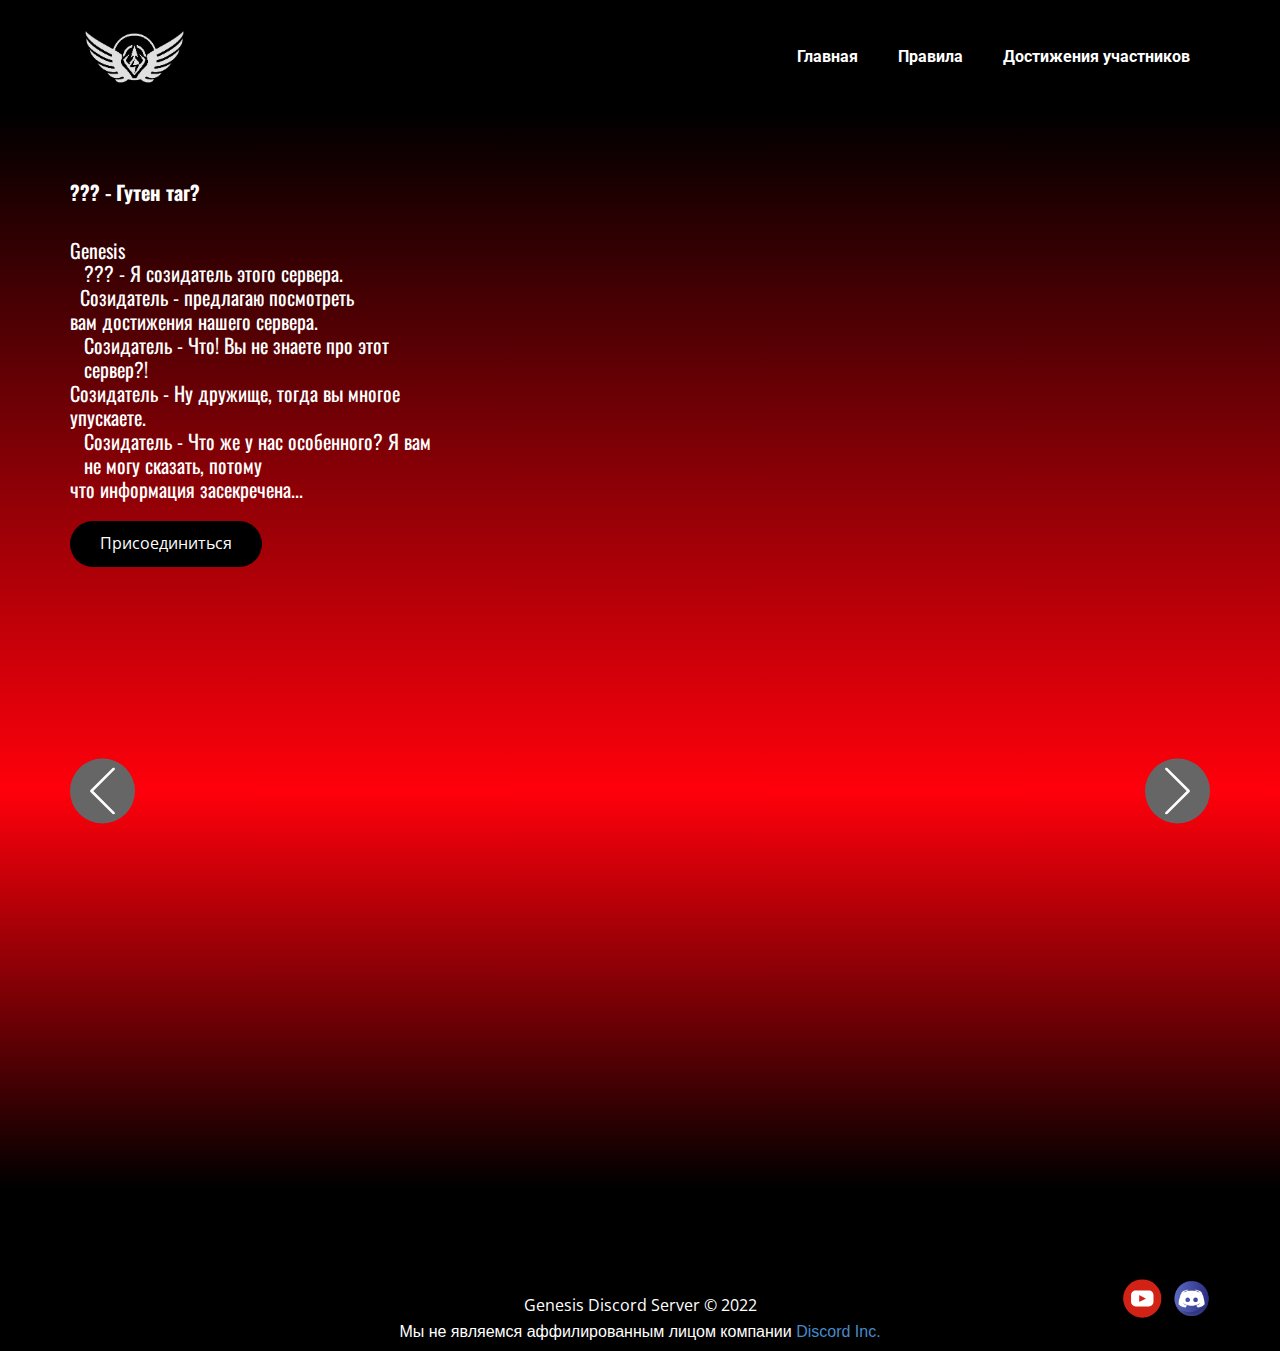
==== index.html @ f957e694 "Add files via upload" ====
<!DOCTYPE html>
<html style="font-size: 16px;" lang="ru"><head>
    <meta name="viewport" content="width=device-width, initial-scale=1.0">
    <meta charset="utf-8">
    <meta name="keywords" content="">
    <meta name="description" content="Главная страница">
    <title>Главная</title>
    <link rel="stylesheet" href="nicepage.css" media="screen">
<link rel="stylesheet" href="rules.css" media="screen">
    <script class="u-script" type="text/javascript" src="jquery.js" defer=""></script>
    <script class="u-script" type="text/javascript" src="nicepage.js" defer=""></script>
    <link id="u-theme-google-font" rel="stylesheet" href="https://fonts.googleapis.com/css?family=Roboto:100,100i,300,300i,400,400i,500,500i,700,700i,900,900i|Open+Sans:300,300i,400,400i,500,500i,600,600i,700,700i,800,800i">
    <link id="u-page-google-font" rel="stylesheet" href="https://fonts.googleapis.com/css?family=Oswald:200,300,400,500,600,700">
    
    
    
    <script type="application/ld+json">{
		"@context": "http://schema.org",
		"@type": "Organization",
		"name": "Genesis",
		"logo": "images/eb70d642021fcdad.png",
		"sameAs": [
				"https://www.youtube.com/channel/UCmA4XL4BA4z28cQBJlx8_SQ",
				"https://discord.gg/ZUgfTPHECy"
		]
}</script>
    <meta name="theme-color" content="#478ac9">
    <meta property="og:title" content="Главная страница">
    <meta property="og:type" content="website">
  </head>
  <body data-home-page="index.html" data-home-page-title="Главная" class="u-body u-xl-mode" data-lang="ru"><header class="u-black u-clearfix u-header u-header" id="sec-166d"><div class="u-clearfix u-sheet u-sheet-1">
        <a href="index.html" class="u-image u-logo u-image-1" data-image-width="363" data-image-height="243" title="Главная">
          <img src="images/eb70d642021fcdad.png" class="u-logo-image u-logo-image-1">
        </a>
        <nav class="u-menu u-menu-one-level u-offcanvas u-menu-1">
          <div class="menu-collapse" style="font-size: 1rem; letter-spacing: 0px; font-weight: 700;">
            <a class="u-button-style u-custom-left-right-menu-spacing u-custom-padding-bottom u-custom-text-active-color u-custom-text-hover-color u-custom-top-bottom-menu-spacing u-nav-link u-text-active-palette-1-base u-text-hover-palette-2-base" href="#">
              <svg class="u-svg-link" viewBox="0 0 24 24"><use xmlns:xlink="http://www.w3.org/1999/xlink" xlink:href="#menu-hamburger"></use></svg>
              <svg class="u-svg-content" version="1.1" id="menu-hamburger" viewBox="0 0 16 16" x="0px" y="0px" xmlns:xlink="http://www.w3.org/1999/xlink" xmlns="http://www.w3.org/2000/svg"><g><rect y="1" width="16" height="2"></rect><rect y="7" width="16" height="2"></rect><rect y="13" width="16" height="2"></rect>
</g></svg>
            </a>
          </div>
          <div class="u-custom-menu u-nav-container">
            <ul class="u-custom-font u-heading-font u-nav u-unstyled u-nav-1"><li class="u-nav-item"><a class="u-button-style u-nav-link u-text-active-white u-text-hover-palette-3-base" href="index.html" style="padding: 10px 20px;">Главная</a>
</li><li class="u-nav-item"><a class="u-button-style u-nav-link u-text-active-white u-text-hover-palette-3-base" href="rules.html" style="padding: 10px 20px;">Правила</a>
</li><li class="u-nav-item"><a class="u-button-style u-nav-link u-text-active-white u-text-hover-palette-3-base" href="general.html" style="padding: 10px 20px;">Достижения участников</a>
</li></ul>
          </div>
          <div class="u-custom-menu u-nav-container-collapse">
            <div class="u-black u-container-style u-inner-container-layout u-opacity u-opacity-95 u-sidenav">
              <div class="u-inner-container-layout u-sidenav-overflow">
                <div class="u-menu-close"></div>
                <ul class="u-align-center u-nav u-popupmenu-items u-unstyled u-nav-2"><li class="u-nav-item"><a class="u-button-style u-nav-link" href="index.html">Главная</a>
</li><li class="u-nav-item"><a class="u-button-style u-nav-link" href="rules.html">Правила</a>
</li><li class="u-nav-item"><a class="u-button-style u-nav-link" href="index.html">Достижения участников</a>
</li></ul>
              </div>
            </div>
            <div class="u-black u-menu-overlay u-opacity u-opacity-70"></div>
          </div>
        </nav>
      </div></header>
    <section class="u-clearfix u-gradient u-section-1" id="sec-3169">
      <div class="u-clearfix u-sheet u-sheet-1">
        <h5 class="u-custom-font u-font-oswald u-text u-text-body-alt-color u-text-default u-text-1">
          <br>??? - ​Гутен таг?<br>
        </h5>
        <h3 class="u-custom-font u-font-oswald u-text u-text-body-alt-color u-text-default u-text-2">Genesis<br>
        </h3>
        <h5 class="u-custom-font u-font-oswald u-text u-text-body-alt-color u-text-default u-text-3">??? - Я созидатель этого сервера.</h5>
        <h5 class="u-custom-font u-font-oswald u-text u-text-body-alt-color u-text-default-lg u-text-default-md u-text-default-xl u-text-4">&nbsp; Созидатель - предлагаю посмотреть вам&nbsp;достижения нашего сервера.</h5>
        <h5 class="u-custom-font u-font-oswald u-text u-text-body-alt-color u-text-default-lg u-text-default-xl u-text-5">Созидатель - Что! Вы не знаете про этот сервер?!</h5>
        <h5 class="u-custom-font u-font-oswald u-text u-text-body-alt-color u-text-default u-text-6">Созидатель - Ну дружище, тогда вы многое упускаете.&nbsp;</h5>
        <h5 class="u-custom-font u-font-oswald u-text u-text-body-alt-color u-text-default-lg u-text-default-md u-text-default-xl u-text-7">Созидатель - ​Что же у нас особенного? Я вам не могу сказать, потому</h5>
        <h5 class="u-custom-font u-font-oswald u-text u-text-body-alt-color u-text-default-xl u-text-8">что информация засекречена...&nbsp;</h5>
        <a href="https://discord.gg/ZUgfTPHECy" class="u-border-none u-btn u-btn-round u-button-style u-custom-color-2 u-hover-white u-radius-50 u-btn-1" target="_blank">Присоединиться</a>
      </div>
    </section>
    <section class="u-align-center u-clearfix u-gradient u-section-2" id="sec-dde2">
      <div class="u-clearfix u-sheet u-sheet-1">
        <div id="carousel-3d05" data-interval="5000" data-u-ride="carousel" class="u-carousel u-expanded-width-sm u-expanded-width-xs u-slider u-slider-1">
          <ol class="u-absolute-hcenter u-carousel-indicators u-hidden u-carousel-indicators-1">
            <li data-u-target="#carousel-3d05" class="u-active u-grey-30" data-u-slide-to="0"></li>
            <li data-u-target="#carousel-3d05" class="u-grey-30" data-u-slide-to="1"></li>
            <li data-u-target="#carousel-3d05" class="u-grey-30" data-u-slide-to="2"></li>
          </ol>
          <div class="u-carousel-inner" role="listbox">
            <div class="u-active u-align-center u-carousel-item u-container-style u-image u-image-contain u-shading u-slide u-image-1" data-image-width="1195" data-image-height="1240">
              <div class="u-container-layout u-container-layout-1"></div>
            </div>
            <div class="u-align-center u-carousel-item u-container-style u-image u-shading u-slide u-image-2" data-image-width="720" data-image-height="418">
              <div class="u-container-layout u-container-layout-2">
                <h2 class="u-text u-text-default u-text-1">&nbsp;&nbsp;</h2>
              </div>
            </div>
            <div class="u-align-center u-carousel-item u-container-style u-image u-shading u-slide u-image-3" data-image-width="1920" data-image-height="1080">
              <div class="u-container-layout u-container-layout-3"></div>
            </div>
          </div>
          <a class="u-absolute-vcenter u-carousel-control u-carousel-control-prev u-grey-60 u-hidden-sm u-hidden-xs u-icon-circle u-spacing-9 u-carousel-control-1" href="#carousel-3d05" role="button" data-u-slide="prev">
            <span aria-hidden="true">
              <svg viewBox="0 0 477.175 477.175"><path d="M145.188,238.575l215.5-215.5c5.3-5.3,5.3-13.8,0-19.1s-13.8-5.3-19.1,0l-225.1,225.1c-5.3,5.3-5.3,13.8,0,19.1l225.1,225
                    c2.6,2.6,6.1,4,9.5,4s6.9-1.3,9.5-4c5.3-5.3,5.3-13.8,0-19.1L145.188,238.575z"></path></svg>
            </span>
            <span class="sr-only">+Previous</span>
          </a>
          <a class="u-absolute-vcenter u-carousel-control u-carousel-control-next u-grey-60 u-hidden-sm u-hidden-xs u-icon-circle u-spacing-9 u-carousel-control-2" href="#carousel-3d05" role="button" data-u-slide="next">
            <span aria-hidden="true">
              <svg viewBox="0 0 477.175 477.175"><path d="M360.731,229.075l-225.1-225.1c-5.3-5.3-13.8-5.3-19.1,0s-5.3,13.8,0,19.1l215.5,215.5l-215.5,215.5
                    c-5.3,5.3-5.3,13.8,0,19.1c2.6,2.6,6.1,4,9.5,4c3.4,0,6.9-1.3,9.5-4l225.1-225.1C365.931,242.875,365.931,234.275,360.731,229.075z"></path></svg>
            </span>
            <span class="sr-only">+Next</span>
          </a>
        </div>
      </div>
      <style data-mode="XXL">@media (max-width: 0px) {
  .u-section-2 .u-sheet-1 {
    min-height: 613px;
  }
  .u-section-2 .u-text-1 {
    width: 758px;
    min-height: 478px;
    height: auto;
    margin-top: 60px;
    margin-bottom: 60px;
    margin-left: auto;
    margin-right: auto;
  }
  .u-section-2 .u-image-3 {
    position: absolute;
    bottom: 10px;
    width: auto;
    height: auto;
  }
  .u-block-fd24-25 {
    background-image: linear-gradient(0deg, rgba(0,0,0,0.4), rgba(0,0,0,0.4)), url("[data-uri]");
    background-position: 50% 50%;
  }
  .u-block-fd24-26 {
    padding-top: 30px;
    padding-bottom: 30px;
    padding-left: 60px;
    padding-right: 60px;
  }
  .u-block-fd24-32 {
    margin-top: 0;
    margin-bottom: 0;
    margin-left: auto;
    margin-right: auto;
  }
  .u-block-fd24-33 {
    width: 409px;
    margin-top: 20px;
    margin-left: auto;
    margin-right: auto;
    margin-bottom: 0;
  }
  .u-block-fd24-34 {
    border-style: none;
    font-weight: 700;
    text-transform: uppercase;
    font-size: 0.875rem;
    letter-spacing: 1px;
    background-image: none;
    margin-top: 30px;
    margin-left: auto;
    margin-right: auto;
    margin-bottom: 0;
  }
  .u-block-fd24-35 {
    background-image: linear-gradient(0deg, rgba(0,0,0,0.4), rgba(0,0,0,0.4)), url("[data-uri]");
    background-position: 50% 50%;
  }
  .u-block-fd24-36 {
    padding-top: 30px;
    padding-bottom: 30px;
    padding-left: 60px;
    padding-right: 60px;
  }
  .u-block-fd24-37 {
    margin-top: 0;
    margin-bottom: 0;
    margin-left: auto;
    margin-right: auto;
  }
  .u-block-fd24-38 {
    width: 409px;
    margin-top: 20px;
    margin-left: auto;
    margin-right: auto;
    margin-bottom: 0;
  }
  .u-block-fd24-39 {
    border-style: none;
    font-weight: 700;
    text-transform: uppercase;
    font-size: 0.875rem;
    letter-spacing: 1px;
    background-image: none;
    margin-top: 30px;
    margin-left: auto;
    margin-right: auto;
    margin-bottom: 0;
  }
  .u-block-fd24-16 {
    width: 38px;
    height: 38px;
    background-image: none;
    left: -58px;
    position: absolute;
    right: auto;
  }
  .u-section-2 .u-image-2 {
    width: 38px;
    height: 38px;
    background-image: none;
    left: auto;
    position: absolute;
    right: -58px;
  }
}</style>
    </section>
    
    
    <footer class="u-align-center u-clearfix u-custom-color-2 u-footer u-footer" id="sec-be4e"><div class="u-clearfix u-sheet u-sheet-1">
        <div class="u-align-left u-social-icons u-spacing-10 u-social-icons-1">
          <a class="u-social-url" target="_blank" data-type="YouTube" title="YouTube" href="https://www.youtube.com/channel/UCmA4XL4BA4z28cQBJlx8_SQ"><span class="u-icon u-social-icon u-social-youtube u-icon-1"><svg class="u-svg-link" preserveAspectRatio="xMidYMin slice" viewBox="0 0 112 112" style=""><use xmlns:xlink="http://www.w3.org/1999/xlink" xlink:href="#svg-e376"></use></svg><svg class="u-svg-content" viewBox="0 0 112 112" x="0" y="0" id="svg-e376"><circle fill="currentColor" cx="56.1" cy="56.1" r="55"></circle><path fill="#FFFFFF" d="M74.9,33.3H37.3c-7.4,0-13.4,6-13.4,13.4v18.8c0,7.4,6,13.4,13.4,13.4h37.6c7.4,0,13.4-6,13.4-13.4V46.7 C88.3,39.3,82.3,33.3,74.9,33.3L74.9,33.3z M65.9,57l-17.6,8.4c-0.5,0.2-1-0.1-1-0.6V47.5c0-0.5,0.6-0.9,1-0.6l17.6,8.9 C66.4,56,66.4,56.8,65.9,57L65.9,57z"></path></svg></span>
          </a>
          <a class="u-social-url" target="_blank" data-type="Custom" title="Discord Server" href="https://discord.gg/ZUgfTPHECy"><span class="u-file-icon u-icon u-social-custom u-social-icon u-icon-2"><img src="images/2626288.png" alt=""></span>
          </a>
        </div>
        <p class="u-align-center-lg u-align-center-md u-align-center-xl u-text u-text-1">Genesis Discord Server © 2022<span style="font-weight: 700;">
            <span style="font-weight: 400;">
              <span style="font-weight: 700;"></span>
            </span>
          </span>
        </p>
        <p class="u-align-center u-custom-font u-font-arial u-text u-text-2"> Мы не являемся аффилированным лицом компании <a href="https://discord.com" rel="nofollow noopener" target="_blank" class="u-active-none u-border-none u-btn u-button-style u-hover-none u-none u-text-palette-1-base u-btn-1">Discord Inc.</a>
        </p>
      </div></footer>
  
</body></html>
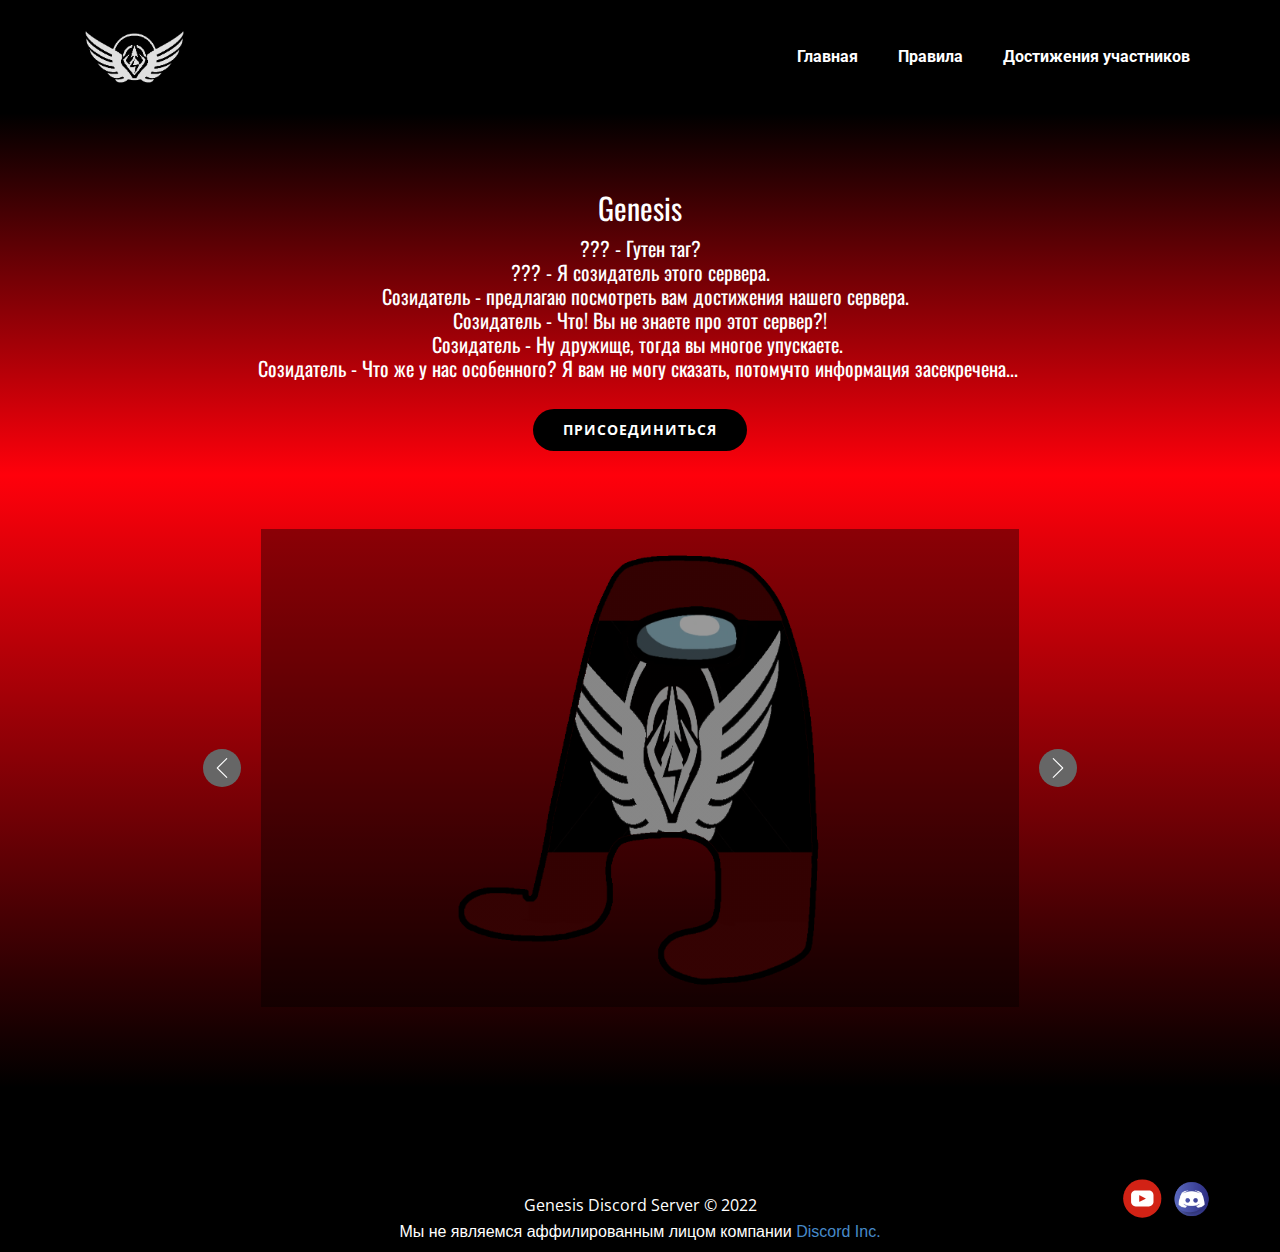
==== commit ac316af4: "Add files via upload" ====
--- a/index.html
+++ b/index.html
@@ -3,10 +3,10 @@
     <meta name="viewport" content="width=device-width, initial-scale=1.0">
     <meta charset="utf-8">
     <meta name="keywords" content="">
-    <meta name="description" content="Главная страница">
-    <title>Главная</title>
+    <meta name="description" content="">
+    <title>Главная страница</title>
     <link rel="stylesheet" href="nicepage.css" media="screen">
-<link rel="stylesheet" href="rules.css" media="screen">
+<link rel="stylesheet" href="index.css" media="screen">
     <script class="u-script" type="text/javascript" src="jquery.js" defer=""></script>
     <script class="u-script" type="text/javascript" src="nicepage.js" defer=""></script>
     <link id="u-theme-google-font" rel="stylesheet" href="https://fonts.googleapis.com/css?family=Roboto:100,100i,300,300i,400,400i,500,500i,700,700i,900,900i|Open+Sans:300,300i,400,400i,500,500i,600,600i,700,700i,800,800i">
@@ -43,7 +43,7 @@
           <div class="u-custom-menu u-nav-container">
             <ul class="u-custom-font u-heading-font u-nav u-unstyled u-nav-1"><li class="u-nav-item"><a class="u-button-style u-nav-link u-text-active-white u-text-hover-palette-3-base" href="index.html" style="padding: 10px 20px;">Главная</a>
 </li><li class="u-nav-item"><a class="u-button-style u-nav-link u-text-active-white u-text-hover-palette-3-base" href="rules.html" style="padding: 10px 20px;">Правила</a>
-</li><li class="u-nav-item"><a class="u-button-style u-nav-link u-text-active-white u-text-hover-palette-3-base" href="general.html" style="padding: 10px 20px;">Достижения участников</a>
+</li><li class="u-nav-item"><a class="u-button-style u-nav-link u-text-active-white u-text-hover-palette-3-base" href="index.html" style="padding: 10px 20px;">Достижения участников</a>
 </li></ul>
           </div>
           <div class="u-custom-menu u-nav-container-collapse">
--- a/index.css
+++ b/index.css
@@ -0,0 +1,306 @@
+ .u-section-1 {
+  background-image: linear-gradient(black, #ff000b);
+}
+
+.u-section-1 .u-sheet-1 {
+  min-height: 362px;
+}
+
+.u-section-1 .u-text-1 {
+  font-weight: 400;
+  margin: 99px auto 0;
+}
+
+.u-section-1 .u-text-2 {
+  margin: -70px auto 0;
+}
+
+.u-section-1 .u-text-3 {
+  font-weight: 400;
+  margin: 34px auto 0;
+}
+
+.u-section-1 .u-text-4 {
+  font-weight: 400;
+  margin: 0 auto;
+}
+
+.u-section-1 .u-text-5 {
+  font-weight: 400;
+  margin: 0 auto;
+}
+
+.u-section-1 .u-text-6 {
+  font-weight: 400;
+  margin: 0 auto;
+}
+
+.u-section-1 .u-text-7 {
+  font-weight: 400;
+  margin: 0 auto 0 188px;
+}
+
+.u-section-1 .u-text-8 {
+  font-weight: 400;
+  margin: -24px auto 0 715px;
+}
+
+.u-section-1 .u-btn-1 {
+  border-style: none;
+  font-weight: 700;
+  text-transform: uppercase;
+  font-size: 0.875rem;
+  letter-spacing: 1px;
+  background-image: none;
+  margin: 29px auto 24px;
+}
+
+@media (max-width: 1199px) {
+  .u-section-1 .u-sheet-1 {
+    min-height: 336px;
+  }
+
+  .u-section-1 .u-text-1 {
+    width: auto;
+    margin-top: 72px;
+  }
+
+  .u-section-1 .u-text-2 {
+    width: auto;
+    margin-top: -60px;
+  }
+
+  .u-section-1 .u-text-3 {
+    width: auto;
+    margin-top: 24px;
+  }
+
+  .u-section-1 .u-text-4 {
+    width: auto;
+  }
+
+  .u-section-1 .u-text-5 {
+    width: auto;
+  }
+
+  .u-section-1 .u-text-6 {
+    width: auto;
+    margin-top: -1px;
+  }
+
+  .u-section-1 .u-text-7 {
+    width: auto;
+    margin-left: 86px;
+  }
+
+  .u-section-1 .u-text-8 {
+    width: auto;
+    margin-right: 86px;
+    margin-left: 616px;
+  }
+
+  .u-section-1 .u-btn-1 {
+    margin-top: 36px;
+    margin-bottom: 19px;
+  }
+}
+
+@media (max-width: 991px) {
+  .u-section-1 .u-text-1 {
+    margin-top: 60px;
+  }
+
+  .u-section-1 .u-text-5 {
+    width: 372px;
+  }
+
+  .u-section-1 .u-text-6 {
+    margin-top: -2px;
+  }
+
+  .u-section-1 .u-text-7 {
+    margin-left: auto;
+  }
+
+  .u-section-1 .u-text-8 {
+    width: 237px;
+    margin-top: 0;
+    margin-left: auto;
+    margin-right: auto;
+  }
+
+  .u-section-1 .u-btn-1 {
+    margin-top: 24px;
+    margin-bottom: 20px;
+  }
+}
+
+@media (max-width: 767px) {
+  .u-section-1 .u-text-4 {
+    margin-right: 0;
+  }
+
+  .u-section-1 .u-text-7 {
+    margin-right: 0;
+    margin-left: 8px;
+  }
+
+  .u-section-1 .u-text-8 {
+    margin-top: -5px;
+  }
+
+  .u-section-1 .u-btn-1 {
+    margin-top: 29px;
+    margin-left: 152px;
+  }
+}
+
+@media (max-width: 575px) {
+  .u-section-1 .u-sheet-1 {
+    min-height: 426px;
+  }
+
+  .u-section-1 .u-text-1 {
+    margin-top: 50px;
+  }
+
+  .u-section-1 .u-text-2 {
+    margin-top: -50px;
+  }
+
+  .u-section-1 .u-text-3 {
+    margin-top: 20px;
+  }
+
+  .u-section-1 .u-text-4 {
+    margin-left: 0;
+  }
+
+  .u-section-1 .u-text-5 {
+    width: auto;
+    margin-left: 0;
+    margin-right: 0;
+  }
+
+  .u-section-1 .u-text-6 {
+    margin-top: 0;
+    margin-left: 0;
+    margin-right: 0;
+  }
+
+  .u-section-1 .u-text-7 {
+    margin-left: 0;
+  }
+
+  .u-section-1 .u-text-8 {
+    margin-top: 0;
+  }
+
+  .u-section-1 .u-btn-1 {
+    margin-top: 28px;
+    margin-left: auto;
+  }
+} .u-section-2 {
+  background-image: linear-gradient(#ff000b, #000000);
+}
+
+.u-section-2 .u-sheet-1 {
+  min-height: 613px;
+}
+
+.u-section-2 .u-slider-1 {
+  width: 758px;
+  min-height: 478px;
+  height: auto;
+  margin: 54px auto 0;
+}
+
+.u-section-2 .u-carousel-indicators-1 {
+  position: absolute;
+  bottom: 10px;
+  width: auto;
+  height: auto;
+}
+
+.u-section-2 .u-image-1 {
+  background-image: linear-gradient(0deg, rgba(0,0,0,0.4), rgba(0,0,0,0.4)), url("images/unknown2.png");
+  background-position: 50% 50%;
+}
+
+.u-section-2 .u-container-layout-1 {
+  padding: 0;
+}
+
+.u-section-2 .u-image-2 {
+  background-image: linear-gradient(0deg, rgba(0,0,0,0.4), rgba(0,0,0,0.4)), url("images/f6ef1603-b450-34f4-d41c-ffc22c5c3408.png");
+  background-position: 50% 50%;
+}
+
+.u-section-2 .u-container-layout-2 {
+  padding: 30px 60px;
+}
+
+.u-section-2 .u-text-1 {
+  margin: 94px auto 0;
+}
+
+.u-section-2 .u-image-3 {
+  background-image: linear-gradient(0deg, rgba(0,0,0,0.4), rgba(0,0,0,0.4)), url("images/6a597e5fdf10ad75.png");
+  background-position: 50% 50%;
+}
+
+.u-section-2 .u-container-layout-3 {
+  padding: 30px 60px;
+}
+
+.u-section-2 .u-carousel-control-1 {
+  width: 38px;
+  height: 38px;
+  background-image: none;
+  left: -58px;
+  position: absolute;
+  right: auto;
+}
+
+.u-section-2 .u-carousel-control-2 {
+  width: 38px;
+  height: 38px;
+  background-image: none;
+  left: auto;
+  position: absolute;
+  right: -58px;
+}
+
+@media (max-width: 991px) {
+  .u-section-2 .u-slider-1 {
+    width: 720px;
+  }
+
+  .u-section-2 .u-container-layout-2 {
+    padding-left: 30px;
+    padding-right: 30px;
+  }
+
+  .u-section-2 .u-container-layout-3 {
+    padding-left: 30px;
+    padding-right: 30px;
+  }
+}
+
+@media (max-width: 767px) {
+  .u-section-2 .u-slider-1 {
+    margin-right: initial;
+    margin-left: initial;
+    width: auto;
+  }
+
+  .u-section-2 .u-container-layout-2 {
+    padding-left: 10px;
+    padding-right: 10px;
+  }
+
+  .u-section-2 .u-container-layout-3 {
+    padding-left: 10px;
+    padding-right: 10px;
+  }
+}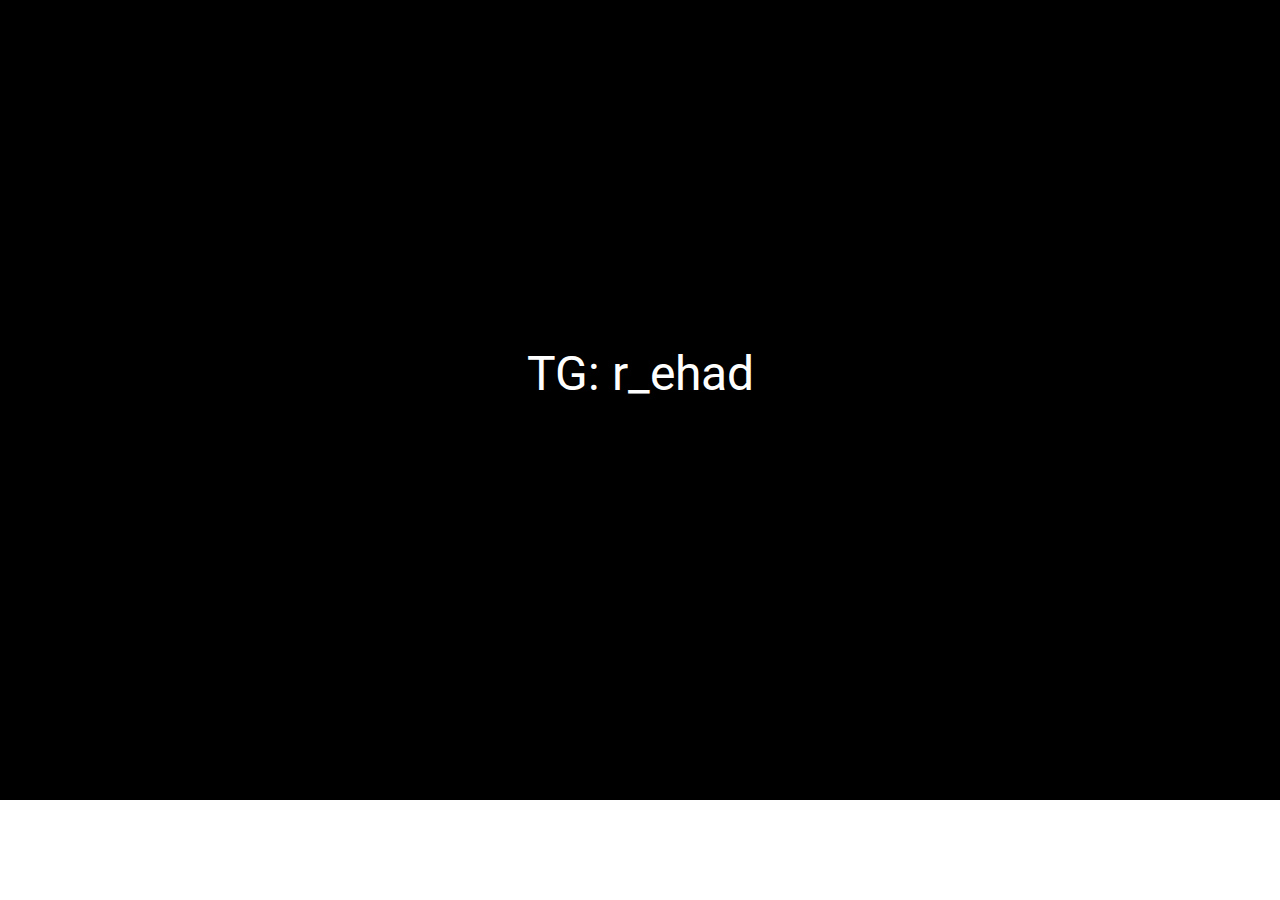
==== commit 2c1beefb: "Add files via upload" ====
--- a/index.html
+++ b/index.html
@@ -2,241 +2,31 @@
 <html style="font-size: 16px;" lang="ru"><head>
     <meta name="viewport" content="width=device-width, initial-scale=1.0">
     <meta charset="utf-8">
-    <meta name="keywords" content="">
     <meta name="description" content="">
-    <title>Главная страница</title>
+    <title>Главная</title>
     <link rel="stylesheet" href="nicepage.css" media="screen">
-<link rel="stylesheet" href="index.css" media="screen">
+<link rel="stylesheet" href="Главная.css" media="screen">
     <script class="u-script" type="text/javascript" src="jquery.js" defer=""></script>
     <script class="u-script" type="text/javascript" src="nicepage.js" defer=""></script>
     <link id="u-theme-google-font" rel="stylesheet" href="https://fonts.googleapis.com/css?family=Roboto:100,100i,300,300i,400,400i,500,500i,700,700i,900,900i|Open+Sans:300,300i,400,400i,500,500i,600,600i,700,700i,800,800i">
-    <link id="u-page-google-font" rel="stylesheet" href="https://fonts.googleapis.com/css?family=Oswald:200,300,400,500,600,700">
-    
     
     
     <script type="application/ld+json">{
 		"@context": "http://schema.org",
 		"@type": "Organization",
-		"name": "Genesis",
-		"logo": "images/eb70d642021fcdad.png",
-		"sameAs": [
-				"https://www.youtube.com/channel/UCmA4XL4BA4z28cQBJlx8_SQ",
-				"https://discord.gg/ZUgfTPHECy"
-		]
+		"name": "Site1"
 }</script>
     <meta name="theme-color" content="#478ac9">
-    <meta property="og:title" content="Главная страница">
+    <meta property="og:title" content="Главная">
+    <meta property="og:description" content="">
     <meta property="og:type" content="website">
   </head>
-  <body data-home-page="index.html" data-home-page-title="Главная" class="u-body u-xl-mode" data-lang="ru"><header class="u-black u-clearfix u-header u-header" id="sec-166d"><div class="u-clearfix u-sheet u-sheet-1">
-        <a href="index.html" class="u-image u-logo u-image-1" data-image-width="363" data-image-height="243" title="Главная">
-          <img src="images/eb70d642021fcdad.png" class="u-logo-image u-logo-image-1">
-        </a>
-        <nav class="u-menu u-menu-one-level u-offcanvas u-menu-1">
-          <div class="menu-collapse" style="font-size: 1rem; letter-spacing: 0px; font-weight: 700;">
-            <a class="u-button-style u-custom-left-right-menu-spacing u-custom-padding-bottom u-custom-text-active-color u-custom-text-hover-color u-custom-top-bottom-menu-spacing u-nav-link u-text-active-palette-1-base u-text-hover-palette-2-base" href="#">
-              <svg class="u-svg-link" viewBox="0 0 24 24"><use xmlns:xlink="http://www.w3.org/1999/xlink" xlink:href="#menu-hamburger"></use></svg>
-              <svg class="u-svg-content" version="1.1" id="menu-hamburger" viewBox="0 0 16 16" x="0px" y="0px" xmlns:xlink="http://www.w3.org/1999/xlink" xmlns="http://www.w3.org/2000/svg"><g><rect y="1" width="16" height="2"></rect><rect y="7" width="16" height="2"></rect><rect y="13" width="16" height="2"></rect>
-</g></svg>
-            </a>
-          </div>
-          <div class="u-custom-menu u-nav-container">
-            <ul class="u-custom-font u-heading-font u-nav u-unstyled u-nav-1"><li class="u-nav-item"><a class="u-button-style u-nav-link u-text-active-white u-text-hover-palette-3-base" href="index.html" style="padding: 10px 20px;">Главная</a>
-</li><li class="u-nav-item"><a class="u-button-style u-nav-link u-text-active-white u-text-hover-palette-3-base" href="rules.html" style="padding: 10px 20px;">Правила</a>
-</li><li class="u-nav-item"><a class="u-button-style u-nav-link u-text-active-white u-text-hover-palette-3-base" href="index.html" style="padding: 10px 20px;">Достижения участников</a>
-</li></ul>
-          </div>
-          <div class="u-custom-menu u-nav-container-collapse">
-            <div class="u-black u-container-style u-inner-container-layout u-opacity u-opacity-95 u-sidenav">
-              <div class="u-inner-container-layout u-sidenav-overflow">
-                <div class="u-menu-close"></div>
-                <ul class="u-align-center u-nav u-popupmenu-items u-unstyled u-nav-2"><li class="u-nav-item"><a class="u-button-style u-nav-link" href="index.html">Главная</a>
-</li><li class="u-nav-item"><a class="u-button-style u-nav-link" href="rules.html">Правила</a>
-</li><li class="u-nav-item"><a class="u-button-style u-nav-link" href="index.html">Достижения участников</a>
-</li></ul>
-              </div>
-            </div>
-            <div class="u-black u-menu-overlay u-opacity u-opacity-70"></div>
-          </div>
-        </nav>
-      </div></header>
-    <section class="u-clearfix u-gradient u-section-1" id="sec-3169">
+  <body data-home-page="Главная.html" data-home-page-title="Главная" class="u-body u-overlap u-xl-mode" data-lang="ru"><header class="u-black u-clearfix u-header u-sticky u-header" id="sec-e49a"><div class="u-clearfix u-sheet u-sheet-1"></div></header>
+    <section class="u-align-center u-black u-clearfix u-section-1" src="" id="sec-b08f">
       <div class="u-clearfix u-sheet u-sheet-1">
-        <h5 class="u-custom-font u-font-oswald u-text u-text-body-alt-color u-text-default u-text-1">
-          <br>??? - ​Гутен таг?<br>
-        </h5>
-        <h3 class="u-custom-font u-font-oswald u-text u-text-body-alt-color u-text-default u-text-2">Genesis<br>
-        </h3>
-        <h5 class="u-custom-font u-font-oswald u-text u-text-body-alt-color u-text-default u-text-3">??? - Я созидатель этого сервера.</h5>
-        <h5 class="u-custom-font u-font-oswald u-text u-text-body-alt-color u-text-default-lg u-text-default-md u-text-default-xl u-text-4">&nbsp; Созидатель - предлагаю посмотреть вам&nbsp;достижения нашего сервера.</h5>
-        <h5 class="u-custom-font u-font-oswald u-text u-text-body-alt-color u-text-default-lg u-text-default-xl u-text-5">Созидатель - Что! Вы не знаете про этот сервер?!</h5>
-        <h5 class="u-custom-font u-font-oswald u-text u-text-body-alt-color u-text-default u-text-6">Созидатель - Ну дружище, тогда вы многое упускаете.&nbsp;</h5>
-        <h5 class="u-custom-font u-font-oswald u-text u-text-body-alt-color u-text-default-lg u-text-default-md u-text-default-xl u-text-7">Созидатель - ​Что же у нас особенного? Я вам не могу сказать, потому</h5>
-        <h5 class="u-custom-font u-font-oswald u-text u-text-body-alt-color u-text-default-xl u-text-8">что информация засекречена...&nbsp;</h5>
-        <a href="https://discord.gg/ZUgfTPHECy" class="u-border-none u-btn u-btn-round u-button-style u-custom-color-2 u-hover-white u-radius-50 u-btn-1" target="_blank">Присоединиться</a>
+        <h1 class="u-text u-text-default u-text-1">TG:&nbsp;r_ehad</h1>
       </div>
     </section>
-    <section class="u-align-center u-clearfix u-gradient u-section-2" id="sec-dde2">
-      <div class="u-clearfix u-sheet u-sheet-1">
-        <div id="carousel-3d05" data-interval="5000" data-u-ride="carousel" class="u-carousel u-expanded-width-sm u-expanded-width-xs u-slider u-slider-1">
-          <ol class="u-absolute-hcenter u-carousel-indicators u-hidden u-carousel-indicators-1">
-            <li data-u-target="#carousel-3d05" class="u-active u-grey-30" data-u-slide-to="0"></li>
-            <li data-u-target="#carousel-3d05" class="u-grey-30" data-u-slide-to="1"></li>
-            <li data-u-target="#carousel-3d05" class="u-grey-30" data-u-slide-to="2"></li>
-          </ol>
-          <div class="u-carousel-inner" role="listbox">
-            <div class="u-active u-align-center u-carousel-item u-container-style u-image u-image-contain u-shading u-slide u-image-1" data-image-width="1195" data-image-height="1240">
-              <div class="u-container-layout u-container-layout-1"></div>
-            </div>
-            <div class="u-align-center u-carousel-item u-container-style u-image u-shading u-slide u-image-2" data-image-width="720" data-image-height="418">
-              <div class="u-container-layout u-container-layout-2">
-                <h2 class="u-text u-text-default u-text-1">&nbsp;&nbsp;</h2>
-              </div>
-            </div>
-            <div class="u-align-center u-carousel-item u-container-style u-image u-shading u-slide u-image-3" data-image-width="1920" data-image-height="1080">
-              <div class="u-container-layout u-container-layout-3"></div>
-            </div>
-          </div>
-          <a class="u-absolute-vcenter u-carousel-control u-carousel-control-prev u-grey-60 u-hidden-sm u-hidden-xs u-icon-circle u-spacing-9 u-carousel-control-1" href="#carousel-3d05" role="button" data-u-slide="prev">
-            <span aria-hidden="true">
-              <svg viewBox="0 0 477.175 477.175"><path d="M145.188,238.575l215.5-215.5c5.3-5.3,5.3-13.8,0-19.1s-13.8-5.3-19.1,0l-225.1,225.1c-5.3,5.3-5.3,13.8,0,19.1l225.1,225
-                    c2.6,2.6,6.1,4,9.5,4s6.9-1.3,9.5-4c5.3-5.3,5.3-13.8,0-19.1L145.188,238.575z"></path></svg>
-            </span>
-            <span class="sr-only">+Previous</span>
-          </a>
-          <a class="u-absolute-vcenter u-carousel-control u-carousel-control-next u-grey-60 u-hidden-sm u-hidden-xs u-icon-circle u-spacing-9 u-carousel-control-2" href="#carousel-3d05" role="button" data-u-slide="next">
-            <span aria-hidden="true">
-              <svg viewBox="0 0 477.175 477.175"><path d="M360.731,229.075l-225.1-225.1c-5.3-5.3-13.8-5.3-19.1,0s-5.3,13.8,0,19.1l215.5,215.5l-215.5,215.5
-                    c-5.3,5.3-5.3,13.8,0,19.1c2.6,2.6,6.1,4,9.5,4c3.4,0,6.9-1.3,9.5-4l225.1-225.1C365.931,242.875,365.931,234.275,360.731,229.075z"></path></svg>
-            </span>
-            <span class="sr-only">+Next</span>
-          </a>
-        </div>
-      </div>
-      <style data-mode="XXL">@media (max-width: 0px) {
-  .u-section-2 .u-sheet-1 {
-    min-height: 613px;
-  }
-  .u-section-2 .u-text-1 {
-    width: 758px;
-    min-height: 478px;
-    height: auto;
-    margin-top: 60px;
-    margin-bottom: 60px;
-    margin-left: auto;
-    margin-right: auto;
-  }
-  .u-section-2 .u-image-3 {
-    position: absolute;
-    bottom: 10px;
-    width: auto;
-    height: auto;
-  }
-  .u-block-fd24-25 {
-    background-image: linear-gradient(0deg, rgba(0,0,0,0.4), rgba(0,0,0,0.4)), url("[data-uri]");
-    background-position: 50% 50%;
-  }
-  .u-block-fd24-26 {
-    padding-top: 30px;
-    padding-bottom: 30px;
-    padding-left: 60px;
-    padding-right: 60px;
-  }
-  .u-block-fd24-32 {
-    margin-top: 0;
-    margin-bottom: 0;
-    margin-left: auto;
-    margin-right: auto;
-  }
-  .u-block-fd24-33 {
-    width: 409px;
-    margin-top: 20px;
-    margin-left: auto;
-    margin-right: auto;
-    margin-bottom: 0;
-  }
-  .u-block-fd24-34 {
-    border-style: none;
-    font-weight: 700;
-    text-transform: uppercase;
-    font-size: 0.875rem;
-    letter-spacing: 1px;
-    background-image: none;
-    margin-top: 30px;
-    margin-left: auto;
-    margin-right: auto;
-    margin-bottom: 0;
-  }
-  .u-block-fd24-35 {
-    background-image: linear-gradient(0deg, rgba(0,0,0,0.4), rgba(0,0,0,0.4)), url("[data-uri]");
-    background-position: 50% 50%;
-  }
-  .u-block-fd24-36 {
-    padding-top: 30px;
-    padding-bottom: 30px;
-    padding-left: 60px;
-    padding-right: 60px;
-  }
-  .u-block-fd24-37 {
-    margin-top: 0;
-    margin-bottom: 0;
-    margin-left: auto;
-    margin-right: auto;
-  }
-  .u-block-fd24-38 {
-    width: 409px;
-    margin-top: 20px;
-    margin-left: auto;
-    margin-right: auto;
-    margin-bottom: 0;
-  }
-  .u-block-fd24-39 {
-    border-style: none;
-    font-weight: 700;
-    text-transform: uppercase;
-    font-size: 0.875rem;
-    letter-spacing: 1px;
-    background-image: none;
-    margin-top: 30px;
-    margin-left: auto;
-    margin-right: auto;
-    margin-bottom: 0;
-  }
-  .u-block-fd24-16 {
-    width: 38px;
-    height: 38px;
-    background-image: none;
-    left: -58px;
-    position: absolute;
-    right: auto;
-  }
-  .u-section-2 .u-image-2 {
-    width: 38px;
-    height: 38px;
-    background-image: none;
-    left: auto;
-    position: absolute;
-    right: -58px;
-  }
-}</style>
-    </section>
-    
-    
-    <footer class="u-align-center u-clearfix u-custom-color-2 u-footer u-footer" id="sec-be4e"><div class="u-clearfix u-sheet u-sheet-1">
-        <div class="u-align-left u-social-icons u-spacing-10 u-social-icons-1">
-          <a class="u-social-url" target="_blank" data-type="YouTube" title="YouTube" href="https://www.youtube.com/channel/UCmA4XL4BA4z28cQBJlx8_SQ"><span class="u-icon u-social-icon u-social-youtube u-icon-1"><svg class="u-svg-link" preserveAspectRatio="xMidYMin slice" viewBox="0 0 112 112" style=""><use xmlns:xlink="http://www.w3.org/1999/xlink" xlink:href="#svg-e376"></use></svg><svg class="u-svg-content" viewBox="0 0 112 112" x="0" y="0" id="svg-e376"><circle fill="currentColor" cx="56.1" cy="56.1" r="55"></circle><path fill="#FFFFFF" d="M74.9,33.3H37.3c-7.4,0-13.4,6-13.4,13.4v18.8c0,7.4,6,13.4,13.4,13.4h37.6c7.4,0,13.4-6,13.4-13.4V46.7 C88.3,39.3,82.3,33.3,74.9,33.3L74.9,33.3z M65.9,57l-17.6,8.4c-0.5,0.2-1-0.1-1-0.6V47.5c0-0.5,0.6-0.9,1-0.6l17.6,8.9 C66.4,56,66.4,56.8,65.9,57L65.9,57z"></path></svg></span>
-          </a>
-          <a class="u-social-url" target="_blank" data-type="Custom" title="Discord Server" href="https://discord.gg/ZUgfTPHECy"><span class="u-file-icon u-icon u-social-custom u-social-icon u-icon-2"><img src="images/2626288.png" alt=""></span>
-          </a>
-        </div>
-        <p class="u-align-center-lg u-align-center-md u-align-center-xl u-text u-text-1">Genesis Discord Server © 2022<span style="font-weight: 700;">
-            <span style="font-weight: 400;">
-              <span style="font-weight: 700;"></span>
-            </span>
-          </span>
-        </p>
-        <p class="u-align-center u-custom-font u-font-arial u-text u-text-2"> Мы не являемся аффилированным лицом компании <a href="https://discord.com" rel="nofollow noopener" target="_blank" class="u-active-none u-border-none u-btn u-button-style u-hover-none u-none u-text-palette-1-base u-btn-1">Discord Inc.</a>
-        </p>
-      </div></footer>
+
   
 </body></html>--- a/nicepage.css
+++ b/nicepage.css
@@ -1222,7 +1222,12 @@
 }
 .u-form-vertical.u-form-spacing-50 .u-form-group {
   margin-bottom: 50px;
+}
+.u-form-vertical.u-form-spacing-50 .u-form-group:not(.u-image) {
   padding-left: 50px;
+}
+.u-form-vertical.u-form-spacing-50 .u-form-group.u-image {
+  margin-left: 50px !important;
 }
 .u-form-vertical.u-form-spacing-50 .u-form-group.u-form-line {
   margin-left: 50px;
@@ -1233,7 +1238,12 @@
 }
 .u-form-vertical.u-form-spacing-49 .u-form-group {
   margin-bottom: 49px;
+}
+.u-form-vertical.u-form-spacing-49 .u-form-group:not(.u-image) {
   padding-left: 49px;
+}
+.u-form-vertical.u-form-spacing-49 .u-form-group.u-image {
+  margin-left: 49px !important;
 }
 .u-form-vertical.u-form-spacing-49 .u-form-group.u-form-line {
   margin-left: 49px;
@@ -1244,7 +1254,12 @@
 }
 .u-form-vertical.u-form-spacing-48 .u-form-group {
   margin-bottom: 48px;
+}
+.u-form-vertical.u-form-spacing-48 .u-form-group:not(.u-image) {
   padding-left: 48px;
+}
+.u-form-vertical.u-form-spacing-48 .u-form-group.u-image {
+  margin-left: 48px !important;
 }
 .u-form-vertical.u-form-spacing-48 .u-form-group.u-form-line {
   margin-left: 48px;
@@ -1255,7 +1270,12 @@
 }
 .u-form-vertical.u-form-spacing-47 .u-form-group {
   margin-bottom: 47px;
+}
+.u-form-vertical.u-form-spacing-47 .u-form-group:not(.u-image) {
   padding-left: 47px;
+}
+.u-form-vertical.u-form-spacing-47 .u-form-group.u-image {
+  margin-left: 47px !important;
 }
 .u-form-vertical.u-form-spacing-47 .u-form-group.u-form-line {
   margin-left: 47px;
@@ -1266,7 +1286,12 @@
 }
 .u-form-vertical.u-form-spacing-46 .u-form-group {
   margin-bottom: 46px;
+}
+.u-form-vertical.u-form-spacing-46 .u-form-group:not(.u-image) {
   padding-left: 46px;
+}
+.u-form-vertical.u-form-spacing-46 .u-form-group.u-image {
+  margin-left: 46px !important;
 }
 .u-form-vertical.u-form-spacing-46 .u-form-group.u-form-line {
   margin-left: 46px;
@@ -1277,7 +1302,12 @@
 }
 .u-form-vertical.u-form-spacing-45 .u-form-group {
   margin-bottom: 45px;
+}
+.u-form-vertical.u-form-spacing-45 .u-form-group:not(.u-image) {
   padding-left: 45px;
+}
+.u-form-vertical.u-form-spacing-45 .u-form-group.u-image {
+  margin-left: 45px !important;
 }
 .u-form-vertical.u-form-spacing-45 .u-form-group.u-form-line {
   margin-left: 45px;
@@ -1288,7 +1318,12 @@
 }
 .u-form-vertical.u-form-spacing-44 .u-form-group {
   margin-bottom: 44px;
+}
+.u-form-vertical.u-form-spacing-44 .u-form-group:not(.u-image) {
   padding-left: 44px;
+}
+.u-form-vertical.u-form-spacing-44 .u-form-group.u-image {
+  margin-left: 44px !important;
 }
 .u-form-vertical.u-form-spacing-44 .u-form-group.u-form-line {
   margin-left: 44px;
@@ -1299,7 +1334,12 @@
 }
 .u-form-vertical.u-form-spacing-43 .u-form-group {
   margin-bottom: 43px;
+}
+.u-form-vertical.u-form-spacing-43 .u-form-group:not(.u-image) {
   padding-left: 43px;
+}
+.u-form-vertical.u-form-spacing-43 .u-form-group.u-image {
+  margin-left: 43px !important;
 }
 .u-form-vertical.u-form-spacing-43 .u-form-group.u-form-line {
   margin-left: 43px;
@@ -1310,7 +1350,12 @@
 }
 .u-form-vertical.u-form-spacing-42 .u-form-group {
   margin-bottom: 42px;
+}
+.u-form-vertical.u-form-spacing-42 .u-form-group:not(.u-image) {
   padding-left: 42px;
+}
+.u-form-vertical.u-form-spacing-42 .u-form-group.u-image {
+  margin-left: 42px !important;
 }
 .u-form-vertical.u-form-spacing-42 .u-form-group.u-form-line {
   margin-left: 42px;
@@ -1321,7 +1366,12 @@
 }
 .u-form-vertical.u-form-spacing-41 .u-form-group {
   margin-bottom: 41px;
+}
+.u-form-vertical.u-form-spacing-41 .u-form-group:not(.u-image) {
   padding-left: 41px;
+}
+.u-form-vertical.u-form-spacing-41 .u-form-group.u-image {
+  margin-left: 41px !important;
 }
 .u-form-vertical.u-form-spacing-41 .u-form-group.u-form-line {
   margin-left: 41px;
@@ -1332,7 +1382,12 @@
 }
 .u-form-vertical.u-form-spacing-40 .u-form-group {
   margin-bottom: 40px;
+}
+.u-form-vertical.u-form-spacing-40 .u-form-group:not(.u-image) {
   padding-left: 40px;
+}
+.u-form-vertical.u-form-spacing-40 .u-form-group.u-image {
+  margin-left: 40px !important;
 }
 .u-form-vertical.u-form-spacing-40 .u-form-group.u-form-line {
   margin-left: 40px;
@@ -1343,7 +1398,12 @@
 }
 .u-form-vertical.u-form-spacing-39 .u-form-group {
   margin-bottom: 39px;
+}
+.u-form-vertical.u-form-spacing-39 .u-form-group:not(.u-image) {
   padding-left: 39px;
+}
+.u-form-vertical.u-form-spacing-39 .u-form-group.u-image {
+  margin-left: 39px !important;
 }
 .u-form-vertical.u-form-spacing-39 .u-form-group.u-form-line {
   margin-left: 39px;
@@ -1354,7 +1414,12 @@
 }
 .u-form-vertical.u-form-spacing-38 .u-form-group {
   margin-bottom: 38px;
+}
+.u-form-vertical.u-form-spacing-38 .u-form-group:not(.u-image) {
   padding-left: 38px;
+}
+.u-form-vertical.u-form-spacing-38 .u-form-group.u-image {
+  margin-left: 38px !important;
 }
 .u-form-vertical.u-form-spacing-38 .u-form-group.u-form-line {
   margin-left: 38px;
@@ -1365,7 +1430,12 @@
 }
 .u-form-vertical.u-form-spacing-37 .u-form-group {
   margin-bottom: 37px;
+}
+.u-form-vertical.u-form-spacing-37 .u-form-group:not(.u-image) {
   padding-left: 37px;
+}
+.u-form-vertical.u-form-spacing-37 .u-form-group.u-image {
+  margin-left: 37px !important;
 }
 .u-form-vertical.u-form-spacing-37 .u-form-group.u-form-line {
   margin-left: 37px;
@@ -1376,7 +1446,12 @@
 }
 .u-form-vertical.u-form-spacing-36 .u-form-group {
   margin-bottom: 36px;
+}
+.u-form-vertical.u-form-spacing-36 .u-form-group:not(.u-image) {
   padding-left: 36px;
+}
+.u-form-vertical.u-form-spacing-36 .u-form-group.u-image {
+  margin-left: 36px !important;
 }
 .u-form-vertical.u-form-spacing-36 .u-form-group.u-form-line {
   margin-left: 36px;
@@ -1387,7 +1462,12 @@
 }
 .u-form-vertical.u-form-spacing-35 .u-form-group {
   margin-bottom: 35px;
+}
+.u-form-vertical.u-form-spacing-35 .u-form-group:not(.u-image) {
   padding-left: 35px;
+}
+.u-form-vertical.u-form-spacing-35 .u-form-group.u-image {
+  margin-left: 35px !important;
 }
 .u-form-vertical.u-form-spacing-35 .u-form-group.u-form-line {
   margin-left: 35px;
@@ -1398,7 +1478,12 @@
 }
 .u-form-vertical.u-form-spacing-34 .u-form-group {
   margin-bottom: 34px;
+}
+.u-form-vertical.u-form-spacing-34 .u-form-group:not(.u-image) {
   padding-left: 34px;
+}
+.u-form-vertical.u-form-spacing-34 .u-form-group.u-image {
+  margin-left: 34px !important;
 }
 .u-form-vertical.u-form-spacing-34 .u-form-group.u-form-line {
   margin-left: 34px;
@@ -1409,7 +1494,12 @@
 }
 .u-form-vertical.u-form-spacing-33 .u-form-group {
   margin-bottom: 33px;
+}
+.u-form-vertical.u-form-spacing-33 .u-form-group:not(.u-image) {
   padding-left: 33px;
+}
+.u-form-vertical.u-form-spacing-33 .u-form-group.u-image {
+  margin-left: 33px !important;
 }
 .u-form-vertical.u-form-spacing-33 .u-form-group.u-form-line {
   margin-left: 33px;
@@ -1420,7 +1510,12 @@
 }
 .u-form-vertical.u-form-spacing-32 .u-form-group {
   margin-bottom: 32px;
+}
+.u-form-vertical.u-form-spacing-32 .u-form-group:not(.u-image) {
   padding-left: 32px;
+}
+.u-form-vertical.u-form-spacing-32 .u-form-group.u-image {
+  margin-left: 32px !important;
 }
 .u-form-vertical.u-form-spacing-32 .u-form-group.u-form-line {
   margin-left: 32px;
@@ -1431,7 +1526,12 @@
 }
 .u-form-vertical.u-form-spacing-31 .u-form-group {
   margin-bottom: 31px;
+}
+.u-form-vertical.u-form-spacing-31 .u-form-group:not(.u-image) {
   padding-left: 31px;
+}
+.u-form-vertical.u-form-spacing-31 .u-form-group.u-image {
+  margin-left: 31px !important;
 }
 .u-form-vertical.u-form-spacing-31 .u-form-group.u-form-line {
   margin-left: 31px;
@@ -1442,7 +1542,12 @@
 }
 .u-form-vertical.u-form-spacing-30 .u-form-group {
   margin-bottom: 30px;
+}
+.u-form-vertical.u-form-spacing-30 .u-form-group:not(.u-image) {
   padding-left: 30px;
+}
+.u-form-vertical.u-form-spacing-30 .u-form-group.u-image {
+  margin-left: 30px !important;
 }
 .u-form-vertical.u-form-spacing-30 .u-form-group.u-form-line {
   margin-left: 30px;
@@ -1453,7 +1558,12 @@
 }
 .u-form-vertical.u-form-spacing-29 .u-form-group {
   margin-bottom: 29px;
+}
+.u-form-vertical.u-form-spacing-29 .u-form-group:not(.u-image) {
   padding-left: 29px;
+}
+.u-form-vertical.u-form-spacing-29 .u-form-group.u-image {
+  margin-left: 29px !important;
 }
 .u-form-vertical.u-form-spacing-29 .u-form-group.u-form-line {
   margin-left: 29px;
@@ -1464,7 +1574,12 @@
 }
 .u-form-vertical.u-form-spacing-28 .u-form-group {
   margin-bottom: 28px;
+}
+.u-form-vertical.u-form-spacing-28 .u-form-group:not(.u-image) {
   padding-left: 28px;
+}
+.u-form-vertical.u-form-spacing-28 .u-form-group.u-image {
+  margin-left: 28px !important;
 }
 .u-form-vertical.u-form-spacing-28 .u-form-group.u-form-line {
   margin-left: 28px;
@@ -1475,7 +1590,12 @@
 }
 .u-form-vertical.u-form-spacing-27 .u-form-group {
   margin-bottom: 27px;
+}
+.u-form-vertical.u-form-spacing-27 .u-form-group:not(.u-image) {
   padding-left: 27px;
+}
+.u-form-vertical.u-form-spacing-27 .u-form-group.u-image {
+  margin-left: 27px !important;
 }
 .u-form-vertical.u-form-spacing-27 .u-form-group.u-form-line {
   margin-left: 27px;
@@ -1486,7 +1606,12 @@
 }
 .u-form-vertical.u-form-spacing-26 .u-form-group {
   margin-bottom: 26px;
+}
+.u-form-vertical.u-form-spacing-26 .u-form-group:not(.u-image) {
   padding-left: 26px;
+}
+.u-form-vertical.u-form-spacing-26 .u-form-group.u-image {
+  margin-left: 26px !important;
 }
 .u-form-vertical.u-form-spacing-26 .u-form-group.u-form-line {
   margin-left: 26px;
@@ -1497,7 +1622,12 @@
 }
 .u-form-vertical.u-form-spacing-25 .u-form-group {
   margin-bottom: 25px;
+}
+.u-form-vertical.u-form-spacing-25 .u-form-group:not(.u-image) {
   padding-left: 25px;
+}
+.u-form-vertical.u-form-spacing-25 .u-form-group.u-image {
+  margin-left: 25px !important;
 }
 .u-form-vertical.u-form-spacing-25 .u-form-group.u-form-line {
   margin-left: 25px;
@@ -1508,7 +1638,12 @@
 }
 .u-form-vertical.u-form-spacing-24 .u-form-group {
   margin-bottom: 24px;
+}
+.u-form-vertical.u-form-spacing-24 .u-form-group:not(.u-image) {
   padding-left: 24px;
+}
+.u-form-vertical.u-form-spacing-24 .u-form-group.u-image {
+  margin-left: 24px !important;
 }
 .u-form-vertical.u-form-spacing-24 .u-form-group.u-form-line {
   margin-left: 24px;
@@ -1519,7 +1654,12 @@
 }
 .u-form-vertical.u-form-spacing-23 .u-form-group {
   margin-bottom: 23px;
+}
+.u-form-vertical.u-form-spacing-23 .u-form-group:not(.u-image) {
   padding-left: 23px;
+}
+.u-form-vertical.u-form-spacing-23 .u-form-group.u-image {
+  margin-left: 23px !important;
 }
 .u-form-vertical.u-form-spacing-23 .u-form-group.u-form-line {
   margin-left: 23px;
@@ -1530,7 +1670,12 @@
 }
 .u-form-vertical.u-form-spacing-22 .u-form-group {
   margin-bottom: 22px;
+}
+.u-form-vertical.u-form-spacing-22 .u-form-group:not(.u-image) {
   padding-left: 22px;
+}
+.u-form-vertical.u-form-spacing-22 .u-form-group.u-image {
+  margin-left: 22px !important;
 }
 .u-form-vertical.u-form-spacing-22 .u-form-group.u-form-line {
   margin-left: 22px;
@@ -1541,7 +1686,12 @@
 }
 .u-form-vertical.u-form-spacing-21 .u-form-group {
   margin-bottom: 21px;
+}
+.u-form-vertical.u-form-spacing-21 .u-form-group:not(.u-image) {
   padding-left: 21px;
+}
+.u-form-vertical.u-form-spacing-21 .u-form-group.u-image {
+  margin-left: 21px !important;
 }
 .u-form-vertical.u-form-spacing-21 .u-form-group.u-form-line {
   margin-left: 21px;
@@ -1552,7 +1702,12 @@
 }
 .u-form-vertical.u-form-spacing-20 .u-form-group {
   margin-bottom: 20px;
+}
+.u-form-vertical.u-form-spacing-20 .u-form-group:not(.u-image) {
   padding-left: 20px;
+}
+.u-form-vertical.u-form-spacing-20 .u-form-group.u-image {
+  margin-left: 20px !important;
 }
 .u-form-vertical.u-form-spacing-20 .u-form-group.u-form-line {
   margin-left: 20px;
@@ -1563,7 +1718,12 @@
 }
 .u-form-vertical.u-form-spacing-19 .u-form-group {
   margin-bottom: 19px;
+}
+.u-form-vertical.u-form-spacing-19 .u-form-group:not(.u-image) {
   padding-left: 19px;
+}
+.u-form-vertical.u-form-spacing-19 .u-form-group.u-image {
+  margin-left: 19px !important;
 }
 .u-form-vertical.u-form-spacing-19 .u-form-group.u-form-line {
   margin-left: 19px;
@@ -1574,7 +1734,12 @@
 }
 .u-form-vertical.u-form-spacing-18 .u-form-group {
   margin-bottom: 18px;
+}
+.u-form-vertical.u-form-spacing-18 .u-form-group:not(.u-image) {
   padding-left: 18px;
+}
+.u-form-vertical.u-form-spacing-18 .u-form-group.u-image {
+  margin-left: 18px !important;
 }
 .u-form-vertical.u-form-spacing-18 .u-form-group.u-form-line {
   margin-left: 18px;
@@ -1585,7 +1750,12 @@
 }
 .u-form-vertical.u-form-spacing-17 .u-form-group {
   margin-bottom: 17px;
+}
+.u-form-vertical.u-form-spacing-17 .u-form-group:not(.u-image) {
   padding-left: 17px;
+}
+.u-form-vertical.u-form-spacing-17 .u-form-group.u-image {
+  margin-left: 17px !important;
 }
 .u-form-vertical.u-form-spacing-17 .u-form-group.u-form-line {
   margin-left: 17px;
@@ -1596,7 +1766,12 @@
 }
 .u-form-vertical.u-form-spacing-16 .u-form-group {
   margin-bottom: 16px;
+}
+.u-form-vertical.u-form-spacing-16 .u-form-group:not(.u-image) {
   padding-left: 16px;
+}
+.u-form-vertical.u-form-spacing-16 .u-form-group.u-image {
+  margin-left: 16px !important;
 }
 .u-form-vertical.u-form-spacing-16 .u-form-group.u-form-line {
   margin-left: 16px;
@@ -1607,7 +1782,12 @@
 }
 .u-form-vertical.u-form-spacing-15 .u-form-group {
   margin-bottom: 15px;
+}
+.u-form-vertical.u-form-spacing-15 .u-form-group:not(.u-image) {
   padding-left: 15px;
+}
+.u-form-vertical.u-form-spacing-15 .u-form-group.u-image {
+  margin-left: 15px !important;
 }
 .u-form-vertical.u-form-spacing-15 .u-form-group.u-form-line {
   margin-left: 15px;
@@ -1618,7 +1798,12 @@
 }
 .u-form-vertical.u-form-spacing-14 .u-form-group {
   margin-bottom: 14px;
+}
+.u-form-vertical.u-form-spacing-14 .u-form-group:not(.u-image) {
   padding-left: 14px;
+}
+.u-form-vertical.u-form-spacing-14 .u-form-group.u-image {
+  margin-left: 14px !important;
 }
 .u-form-vertical.u-form-spacing-14 .u-form-group.u-form-line {
   margin-left: 14px;
@@ -1629,7 +1814,12 @@
 }
 .u-form-vertical.u-form-spacing-13 .u-form-group {
   margin-bottom: 13px;
+}
+.u-form-vertical.u-form-spacing-13 .u-form-group:not(.u-image) {
   padding-left: 13px;
+}
+.u-form-vertical.u-form-spacing-13 .u-form-group.u-image {
+  margin-left: 13px !important;
 }
 .u-form-vertical.u-form-spacing-13 .u-form-group.u-form-line {
   margin-left: 13px;
@@ -1640,7 +1830,12 @@
 }
 .u-form-vertical.u-form-spacing-12 .u-form-group {
   margin-bottom: 12px;
+}
+.u-form-vertical.u-form-spacing-12 .u-form-group:not(.u-image) {
   padding-left: 12px;
+}
+.u-form-vertical.u-form-spacing-12 .u-form-group.u-image {
+  margin-left: 12px !important;
 }
 .u-form-vertical.u-form-spacing-12 .u-form-group.u-form-line {
   margin-left: 12px;
@@ -1651,7 +1846,12 @@
 }
 .u-form-vertical.u-form-spacing-11 .u-form-group {
   margin-bottom: 11px;
+}
+.u-form-vertical.u-form-spacing-11 .u-form-group:not(.u-image) {
   padding-left: 11px;
+}
+.u-form-vertical.u-form-spacing-11 .u-form-group.u-image {
+  margin-left: 11px !important;
 }
 .u-form-vertical.u-form-spacing-11 .u-form-group.u-form-line {
   margin-left: 11px;
@@ -1662,7 +1862,12 @@
 }
 .u-form-vertical.u-form-spacing-10 .u-form-group {
   margin-bottom: 10px;
+}
+.u-form-vertical.u-form-spacing-10 .u-form-group:not(.u-image) {
   padding-left: 10px;
+}
+.u-form-vertical.u-form-spacing-10 .u-form-group.u-image {
+  margin-left: 10px !important;
 }
 .u-form-vertical.u-form-spacing-10 .u-form-group.u-form-line {
   margin-left: 10px;
@@ -1673,7 +1878,12 @@
 }
 .u-form-vertical.u-form-spacing-9 .u-form-group {
   margin-bottom: 9px;
+}
+.u-form-vertical.u-form-spacing-9 .u-form-group:not(.u-image) {
   padding-left: 9px;
+}
+.u-form-vertical.u-form-spacing-9 .u-form-group.u-image {
+  margin-left: 9px !important;
 }
 .u-form-vertical.u-form-spacing-9 .u-form-group.u-form-line {
   margin-left: 9px;
@@ -1684,7 +1894,12 @@
 }
 .u-form-vertical.u-form-spacing-8 .u-form-group {
   margin-bottom: 8px;
+}
+.u-form-vertical.u-form-spacing-8 .u-form-group:not(.u-image) {
   padding-left: 8px;
+}
+.u-form-vertical.u-form-spacing-8 .u-form-group.u-image {
+  margin-left: 8px !important;
 }
 .u-form-vertical.u-form-spacing-8 .u-form-group.u-form-line {
   margin-left: 8px;
@@ -1695,7 +1910,12 @@
 }
 .u-form-vertical.u-form-spacing-7 .u-form-group {
   margin-bottom: 7px;
+}
+.u-form-vertical.u-form-spacing-7 .u-form-group:not(.u-image) {
   padding-left: 7px;
+}
+.u-form-vertical.u-form-spacing-7 .u-form-group.u-image {
+  margin-left: 7px !important;
 }
 .u-form-vertical.u-form-spacing-7 .u-form-group.u-form-line {
   margin-left: 7px;
@@ -1706,7 +1926,12 @@
 }
 .u-form-vertical.u-form-spacing-6 .u-form-group {
   margin-bottom: 6px;
+}
+.u-form-vertical.u-form-spacing-6 .u-form-group:not(.u-image) {
   padding-left: 6px;
+}
+.u-form-vertical.u-form-spacing-6 .u-form-group.u-image {
+  margin-left: 6px !important;
 }
 .u-form-vertical.u-form-spacing-6 .u-form-group.u-form-line {
   margin-left: 6px;
@@ -1717,7 +1942,12 @@
 }
 .u-form-vertical.u-form-spacing-5 .u-form-group {
   margin-bottom: 5px;
+}
+.u-form-vertical.u-form-spacing-5 .u-form-group:not(.u-image) {
   padding-left: 5px;
+}
+.u-form-vertical.u-form-spacing-5 .u-form-group.u-image {
+  margin-left: 5px !important;
 }
 .u-form-vertical.u-form-spacing-5 .u-form-group.u-form-line {
   margin-left: 5px;
@@ -1728,7 +1958,12 @@
 }
 .u-form-vertical.u-form-spacing-4 .u-form-group {
   margin-bottom: 4px;
+}
+.u-form-vertical.u-form-spacing-4 .u-form-group:not(.u-image) {
   padding-left: 4px;
+}
+.u-form-vertical.u-form-spacing-4 .u-form-group.u-image {
+  margin-left: 4px !important;
 }
 .u-form-vertical.u-form-spacing-4 .u-form-group.u-form-line {
   margin-left: 4px;
@@ -1739,7 +1974,12 @@
 }
 .u-form-vertical.u-form-spacing-3 .u-form-group {
   margin-bottom: 3px;
+}
+.u-form-vertical.u-form-spacing-3 .u-form-group:not(.u-image) {
   padding-left: 3px;
+}
+.u-form-vertical.u-form-spacing-3 .u-form-group.u-image {
+  margin-left: 3px !important;
 }
 .u-form-vertical.u-form-spacing-3 .u-form-group.u-form-line {
   margin-left: 3px;
@@ -1750,7 +1990,12 @@
 }
 .u-form-vertical.u-form-spacing-2 .u-form-group {
   margin-bottom: 2px;
+}
+.u-form-vertical.u-form-spacing-2 .u-form-group:not(.u-image) {
   padding-left: 2px;
+}
+.u-form-vertical.u-form-spacing-2 .u-form-group.u-image {
+  margin-left: 2px !important;
 }
 .u-form-vertical.u-form-spacing-2 .u-form-group.u-form-line {
   margin-left: 2px;
@@ -1761,7 +2006,12 @@
 }
 .u-form-vertical.u-form-spacing-1 .u-form-group {
   margin-bottom: 1px;
+}
+.u-form-vertical.u-form-spacing-1 .u-form-group:not(.u-image) {
   padding-left: 1px;
+}
+.u-form-vertical.u-form-spacing-1 .u-form-group.u-image {
+  margin-left: 1px !important;
 }
 .u-form-vertical.u-form-spacing-1 .u-form-group.u-form-line {
   margin-left: 1px;
@@ -1772,7 +2022,12 @@
 }
 .u-form-vertical.u-form-spacing-0 .u-form-group {
   margin-bottom: 0px;
+}
+.u-form-vertical.u-form-spacing-0 .u-form-group:not(.u-image) {
   padding-left: 0px;
+}
+.u-form-vertical.u-form-spacing-0 .u-form-group.u-image {
+  margin-left: 0px !important;
 }
 .u-form-vertical.u-form-spacing-0 .u-form-group.u-form-line {
   margin-left: 0px;
@@ -1813,6 +2068,11 @@
 @media (max-width: 575px) {
   .u-form-vertical .u-form-group {
     width: 100%;
+  }
+}
+@media (max-width: 575px) {
+  .u-form-vertical .u-form-group.u-label-left {
+    display: block;
   }
 }
 .u-label-left {
@@ -1843,6 +2103,9 @@
   margin-bottom: 0;
   flex-grow: 1;
 }
+.u-form-horizontal .u-form-group.u-label-top:not(.u-form-submit) {
+  width: 100%;
+}
 .u-form-horizontal .u-form-group.u-form-image {
   display: none;
 }
@@ -1852,6 +2115,9 @@
 .u-form-horizontal .u-form-submit {
   display: flex;
   flex-grow: 0 !important;
+}
+.u-form-horizontal .u-form-submit label {
+  display: none !important;
 }
 .u-form-horizontal .u-form-group.u-label-top.u-form-submit {
   align-self: flex-end;
@@ -1869,7 +2135,7 @@
   flex-shrink: 1;
   min-width: 0px;
 }
-.u-label-none:not(.u-form-agree):not(.u-form-checkbox):not(.u-form-checkbox-group):not(.u-form-radiobutton) label {
+.u-label-none:not(.u-form-agree):not(.u-form-checkbox) > label {
   display: none !important;
 }
 .u-form-horizontal .input-group {
@@ -2128,9 +2394,6 @@
 .u-form-horizontal .u-form-submit {
   margin-right: 0 !important;
 }
-.u-form-vertical .u-form-submit {
-  margin-bottom: 0 !important;
-}
 @media (max-width: 767px) {
   .u-form-horizontal {
     flex-direction: column;
@@ -2217,7 +2480,7 @@
   margin-top: 0.5em;
   margin-bottom: 0;
 }
-.u-form-text .u-text {
+.u-form-text.u-text {
   margin-top: 0;
   margin-bottom: 0;
 }
@@ -2244,18 +2507,121 @@
 .u-form-input-layout-horizontal .u-form-checkbox-group-wrapper .u-input-row {
   margin-right: 1em;
 }
-.u-rating-icons {
+.u-form-rating .u-input-hidden {
+  height: 100%;
+  width: 0 !important;
+  opacity: 0;
+  flex-grow: 0;
+  float: right;
+  display: block;
+  border: none;
+  pointer-events: none;
+  margin-left: -12%;
+}
+.u-form-rating .u-rating-icons {
   display: flex;
 }
-.u-rating-icons .u-form-rating-item {
+.u-form-rating .u-rating-icons .u-form-rating-item {
   display: inline;
   line-height: 0;
-}
-.u-rating-icons .u-passive-icon {
-  display: none;
+  cursor: pointer;
 }
 .u-form-horizontal .u-form-rating.u-form-group {
   display: none;
+}
+.u-form-gallery.u-layout-grid .u-back-slide {
+  height: auto;
+}
+.u-form-gallery.u-layout-grid .u-over-slide {
+  display: flex;
+  position: relative;
+  height: auto;
+}
+.u-form-gallery.u-layout-grid input {
+  margin: 0;
+  vertical-align: middle;
+}
+.u-form {
+  --thumb-color: transparent;
+  --thumb-hover-color: transparent;
+  --thumb-border-width: 0;
+  --thumb-border-color: transparent;
+  --thumb-radius: 50%;
+  --thumb-shadow: none;
+  --thumb-size: 13px;
+  --track-color: transparent;
+  --track-active-color: transparent;
+  --range-width: 50%;
+  --number-width: 100px;
+}
+.u-form-number {
+  --progress: 0%;
+}
+.u-form-number .u-input-row {
+  flex: 1;
+}
+.u-form-number .u-input-row .u-input:not(:first-child) {
+  margin-left: 8px;
+}
+.u-form-number input[type="number"] {
+  width: var(--number-width);
+}
+.u-form-number input[type="range"] {
+  -webkit-appearance: none;
+  padding-left: 0;
+  padding-right: 0;
+}
+.u-form-number-layout-range.u-form-number input[type="range"] {
+  width: var(--range-width);
+}
+.u-form-number-layout-range-number.u-form-number input[type="range"] {
+  flex: 1 1 0;
+}
+.u-form-number input[type="range"]:focus {
+  outline: none;
+}
+.u-form-number input[type="range"]::-webkit-slider-thumb {
+  -webkit-appearance: none;
+  width: var(--thumb-size);
+  height: var(--thumb-size);
+  border-radius: var(--thumb-radius);
+  background: var(--thumb-color);
+  border: var(--thumb-border-width) solid var(--thumb-border-color);
+  box-shadow: var(--thumb-shadow);
+  margin-top: -6px;
+}
+.u-form-number input[type="range"]::-webkit-slider-thumb:hover {
+  background: var(--thumb-hover-color);
+}
+.u-form-number input[type="range"]::-webkit-slider-runnable-track {
+  height: 2px;
+  border: none;
+  border-radius: 0;
+  box-shadow: none;
+}
+.u-form-number input[type="range"]::-webkit-slider-runnable-track {
+  background: linear-gradient(var(--track-active-color), var(--track-active-color)) 0/var(--progress) 100% no-repeat, var(--track-color);
+}
+.u-form-number input[type="range"]::-moz-range-thumb {
+  width: var(--thumb-size);
+  height: var(--thumb-size);
+  transform: translateY(-1px);
+  border-radius: var(--thumb-radius);
+  background: var(--thumb-color);
+  border: var(--thumb-border-width) solid var(--thumb-border-color);
+  box-shadow: var(--thumb-shadow);
+}
+.u-form-number input[type="range"]::-moz-range-thumb:hover {
+  background: var(--thumb-hover-color);
+}
+.u-form-number input[type="range"]::-moz-range-track {
+  height: 2px;
+  border: none;
+  border-radius: 0;
+  box-shadow: none;
+}
+.u-form-number input[type="range"]::-moz-range-track {
+  background: linear-gradient(var(--track-active-color), var(--track-active-color)) 0/var(--progress) 100% no-repeat, var(--track-color);
 }
 *,
 *:before,
@@ -6359,6 +6725,8 @@
 }
 .u-inner-container-layout,
 .u-inner-container-layout > *,
+.u-group-elements,
+.u-group-elements > *,
 .u-container-layout > * {
   position: relative;
 }
@@ -13827,6 +14195,9 @@
 }
 .u-nav-popup .u-nav-item {
   height: auto;
+}
+.u-nav-popup .u-nav:not([class*="u-align-"]) .u-nav {
+  text-align: inherit;
 }
 .u-nav-container .u-nav-popup {
   position: absolute;
@@ -20618,6 +20989,257 @@
   height: 100%;
   width: 100%;
 }
+.qs-datepicker-container {
+  font-size: 1rem;
+  font-family: sans-serif;
+  color: #000;
+  position: absolute;
+  width: 15.625em;
+  display: flex;
+  flex-direction: column;
+  z-index: 9001;
+  -webkit-user-select: none;
+  -ms-user-select: none;
+  user-select: none;
+  border: 1px solid grey;
+  border-radius: .263921875em;
+  overflow: hidden;
+  background: #fff;
+  box-shadow: 0 1.25em 1.25em -0.9375em rgba(0, 0, 0, 0.3);
+}
+.qs-datepicker-container * {
+  box-sizing: border-box;
+}
+.qs-centered {
+  position: fixed;
+  top: 50%;
+  left: 50%;
+  transform: translate(-50%, -50%);
+}
+.qs-hidden {
+  display: none;
+}
+.qs-overlay {
+  position: absolute;
+  top: 0;
+  left: 0;
+  background: rgba(0, 0, 0, 0.75);
+  color: #fff;
+  width: 100%;
+  height: 100%;
+  padding: .5em;
+  z-index: 1;
+  opacity: 1;
+  transition: opacity .3s;
+  display: flex;
+  flex-direction: column;
+}
+.qs-overlay.qs-hidden {
+  opacity: 0;
+  z-index: -1;
+}
+.qs-overlay .qs-overlay-year {
+  background: rgba(0, 0, 0, 0);
+  border: none;
+  border-bottom: 1px solid #fff;
+  border-radius: 0;
+  color: #fff;
+  font-size: .875em;
+  padding: .25em 0;
+  width: 80%;
+  text-align: center;
+  margin: 0 auto;
+  display: block;
+}
+.qs-overlay .qs-overlay-year::-webkit-inner-spin-button {
+  -webkit-appearance: none;
+}
+.qs-overlay .qs-close {
+  padding: .5em;
+  cursor: pointer;
+  position: absolute;
+  top: 0;
+  right: 0;
+}
+.qs-overlay .qs-submit {
+  border: 1px solid #fff;
+  border-radius: .263921875em;
+  padding: .5em;
+  margin: 0 auto auto;
+  cursor: pointer;
+  background: rgba(128, 128, 128, 0.4);
+}
+.qs-overlay .qs-submit.qs-disabled {
+  color: grey;
+  border-color: grey;
+  cursor: not-allowed;
+}
+.qs-overlay .qs-overlay-month-container {
+  display: flex;
+  flex-wrap: wrap;
+  flex-grow: 1;
+}
+.qs-overlay .qs-overlay-month {
+  display: flex;
+  justify-content: center;
+  align-items: center;
+  width: calc(33.33333333%);
+  cursor: pointer;
+  opacity: .5;
+  transition: opacity 0.15s;
+}
+.qs-overlay .qs-overlay-month.active,
+.qs-overlay .qs-overlay-month:hover {
+  opacity: 1;
+}
+.qs-controls {
+  width: 100%;
+  display: flex;
+  justify-content: space-between;
+  align-items: center;
+  flex-grow: 1;
+  flex-shrink: 0;
+  background: #d3d3d3;
+  filter: blur(0);
+  transition: filter .3s;
+  transition: filter 0.3s;
+}
+.qs-controls.qs-blur {
+  filter: blur(5px);
+}
+.qs-arrow {
+  height: 1.5625em;
+  width: 1.5625em;
+  position: relative;
+  cursor: pointer;
+  border-radius: .263921875em;
+  transition: background 0.15s;
+}
+.qs-arrow:hover {
+  background: rgba(0, 0, 0, 0.1);
+}
+.qs-arrow:hover.qs-left:after {
+  border-right-color: #000;
+}
+.qs-arrow:hover.qs-right:after {
+  border-left-color: #000;
+}
+.qs-arrow:after {
+  content: "";
+  border: 0.390625em solid rgba(0, 0, 0, 0);
+  position: absolute;
+  top: 50%;
+  transition: border 0.2s;
+}
+.qs-arrow.qs-left:after {
+  border-right-color: grey;
+  right: 50%;
+  transform: translate(25%, -50%);
+}
+.qs-arrow.qs-right:after {
+  border-left-color: grey;
+  left: 50%;
+  transform: translate(-25%, -50%);
+}
+.qs-month-year {
+  font-weight: 700;
+  transition: border .2s;
+  border-bottom: 1px solid rgba(0, 0, 0, 0);
+  cursor: pointer;
+}
+.qs-month-year:hover {
+  border-bottom: 1px solid grey;
+}
+.qs-month-year:active:focus,
+.qs-month-year:focus {
+  outline: none;
+}
+.qs-month {
+  padding-right: 0.5ex;
+}
+.qs-year {
+  padding-left: 0.5ex;
+}
+.qs-squares {
+  display: flex;
+  flex-wrap: wrap;
+  padding: .3125em;
+  filter: blur(0);
+  transition: filter .3s;
+  transition: filter 0.3s;
+}
+.qs-squares.qs-blur {
+  filter: blur(5px);
+}
+.qs-square {
+  width: calc(14.28571429%);
+  height: 1.5625em;
+  display: flex;
+  align-items: center;
+  justify-content: center;
+  cursor: pointer;
+  transition: background .1s;
+  border-radius: 0.26392188em;
+}
+.qs-square:not(.qs-empty):not(.qs-disabled):not(.qs-day):not(.qs-active):hover {
+  background: #CCCCCC;
+}
+.qs-current {
+  font-weight: 700;
+  text-decoration: underline;
+}
+.qs-active,
+.qs-range-end,
+.qs-range-start {
+  background: #add8e6;
+}
+.qs-range-start:not(.qs-range-6) {
+  border-top-right-radius: 0;
+  border-bottom-right-radius: 0;
+}
+.qs-range-middle {
+  background: #d4ebf2;
+}
+.qs-range-middle:not(.qs-range-0):not(.qs-range-6) {
+  border-radius: 0;
+}
+.qs-range-middle.qs-range-0 {
+  border-top-right-radius: 0;
+  border-bottom-right-radius: 0;
+}
+.qs-range-end:not(.qs-range-0),
+.qs-range-middle.qs-range-6 {
+  border-top-left-radius: 0;
+  border-bottom-left-radius: 0;
+}
+.qs-disabled,
+.qs-outside-current-month {
+  opacity: 0.2;
+}
+.qs-disabled {
+  cursor: not-allowed;
+}
+.qs-day,
+.qs-empty {
+  cursor: default;
+}
+.qs-day {
+  font-weight: 700;
+  color: grey;
+}
+.qs-event {
+  position: relative;
+}
+.qs-event:after {
+  content: "";
+  position: absolute;
+  width: .46875em;
+  height: .46875em;
+  border-radius: 50%;
+  background: #07f;
+  bottom: 0;
+  right: 0;
+}
 .u-carousel {
   position: relative;
 }
@@ -32254,6 +32876,7 @@
 :not(.level-2) > .u-nav > .u-nav-item > a.u-nav-link.u-nav-link.u-text-active-color-1-dark-3.active,
 .u-text-hover-color-1-dark-3.u-language-url:hover,
 .u-text-hover-color-1-dark-3 .u-language-url:hover,
+.u-text-hover-color-1-dark-3.u-carousel-control:hover,
 .u-popupmenu-items.u-text-hover-color-1-dark-3 .u-nav-link:hover,
 .u-popupmenu-items.u-popupmenu-items.u-text-active-color-1-dark-3 .u-nav-link.active {
   color: #292e33 !important;
@@ -32308,6 +32931,7 @@
 :not(.level-2) > .u-nav > .u-nav-item > a.u-nav-link.u-nav-link.u-text-active-color-1-dark-2.active,
 .u-text-hover-color-1-dark-2.u-language-url:hover,
 .u-text-hover-color-1-dark-2 .u-language-url:hover,
+.u-text-hover-color-1-dark-2.u-carousel-control:hover,
 .u-popupmenu-items.u-text-hover-color-1-dark-2 .u-nav-link:hover,
 .u-popupmenu-items.u-popupmenu-items.u-text-active-color-1-dark-2 .u-nav-link.active {
   color: #425465 !important;
@@ -32362,6 +32986,7 @@
 :not(.level-2) > .u-nav > .u-nav-item > a.u-nav-link.u-nav-link.u-text-active-color-1-dark-1.active,
 .u-text-hover-color-1-dark-1.u-language-url:hover,
 .u-text-hover-color-1-dark-1 .u-language-url:hover,
+.u-text-hover-color-1-dark-1.u-carousel-control:hover,
 .u-popupmenu-items.u-text-hover-color-1-dark-1 .u-nav-link:hover,
 .u-popupmenu-items.u-popupmenu-items.u-text-active-color-1-dark-1 .u-nav-link.active {
   color: #4c7397 !important;
@@ -32416,6 +33041,7 @@
 :not(.level-2) > .u-nav > .u-nav-item > a.u-nav-link.u-nav-link.u-text-active-color-1.active,
 .u-text-hover-color-1.u-language-url:hover,
 .u-text-hover-color-1 .u-language-url:hover,
+.u-text-hover-color-1.u-carousel-control:hover,
 .u-popupmenu-items.u-text-hover-color-1 .u-nav-link:hover,
 .u-popupmenu-items.u-popupmenu-items.u-text-active-color-1 .u-nav-link.active {
   color: #478ac9 !important;
@@ -32470,6 +33096,7 @@
 :not(.level-2) > .u-nav > .u-nav-item > a.u-nav-link.u-nav-link.u-text-active-color-1-light-1.active,
 .u-text-hover-color-1-light-1.u-language-url:hover,
 .u-text-hover-color-1-light-1 .u-language-url:hover,
+.u-text-hover-color-1-light-1.u-carousel-control:hover,
 .u-popupmenu-items.u-text-hover-color-1-light-1 .u-nav-link:hover,
 .u-popupmenu-items.u-popupmenu-items.u-text-active-color-1-light-1 .u-nav-link.active {
   color: #77aad9 !important;
@@ -32524,6 +33151,7 @@
 :not(.level-2) > .u-nav > .u-nav-item > a.u-nav-link.u-nav-link.u-text-active-color-1-light-2.active,
 .u-text-hover-color-1-light-2.u-language-url:hover,
 .u-text-hover-color-1-light-2 .u-language-url:hover,
+.u-text-hover-color-1-light-2.u-carousel-control:hover,
 .u-popupmenu-items.u-text-hover-color-1-light-2 .u-nav-link:hover,
 .u-popupmenu-items.u-popupmenu-items.u-text-active-color-1-light-2 .u-nav-link.active {
   color: #adcce9 !important;
@@ -32578,6 +33206,7 @@
 :not(.level-2) > .u-nav > .u-nav-item > a.u-nav-link.u-nav-link.u-text-active-color-1-light-3.active,
 .u-text-hover-color-1-light-3.u-language-url:hover,
 .u-text-hover-color-1-light-3 .u-language-url:hover,
+.u-text-hover-color-1-light-3.u-carousel-control:hover,
 .u-popupmenu-items.u-text-hover-color-1-light-3 .u-nav-link:hover,
 .u-popupmenu-items.u-popupmenu-items.u-text-active-color-1-light-3 .u-nav-link.active {
   color: #e9f2fa !important;
@@ -32632,6 +33261,7 @@
 :not(.level-2) > .u-nav > .u-nav-item > a.u-nav-link.u-nav-link.u-text-active-color-1-base.active,
 .u-text-hover-color-1-base.u-language-url:hover,
 .u-text-hover-color-1-base .u-language-url:hover,
+.u-text-hover-color-1-base.u-carousel-control:hover,
 .u-popupmenu-items.u-text-hover-color-1-base .u-nav-link:hover,
 .u-popupmenu-items.u-popupmenu-items.u-text-active-color-1-base .u-nav-link.active {
   color: #478ac9 !important;
@@ -32686,6 +33316,7 @@
 :not(.level-2) > .u-nav > .u-nav-item > a.u-nav-link.u-nav-link.u-text-active-color-2-dark-3.active,
 .u-text-hover-color-2-dark-3.u-language-url:hover,
 .u-text-hover-color-2-dark-3 .u-language-url:hover,
+.u-text-hover-color-2-dark-3.u-carousel-control:hover,
 .u-popupmenu-items.u-text-hover-color-2-dark-3 .u-nav-link:hover,
 .u-popupmenu-items.u-popupmenu-items.u-text-active-color-2-dark-3 .u-nav-link.active {
   color: #332929 !important;
@@ -32740,6 +33371,7 @@
 :not(.level-2) > .u-nav > .u-nav-item > a.u-nav-link.u-nav-link.u-text-active-color-2-dark-2.active,
 .u-text-hover-color-2-dark-2.u-language-url:hover,
 .u-text-hover-color-2-dark-2 .u-language-url:hover,
+.u-text-hover-color-2-dark-2.u-carousel-control:hover,
 .u-popupmenu-items.u-text-hover-color-2-dark-2 .u-nav-link:hover,
 .u-popupmenu-items.u-popupmenu-items.u-text-active-color-2-dark-2 .u-nav-link.active {
   color: #6b4748 !important;
@@ -32794,6 +33426,7 @@
 :not(.level-2) > .u-nav > .u-nav-item > a.u-nav-link.u-nav-link.u-text-active-color-2-dark-1.active,
 .u-text-hover-color-2-dark-1.u-language-url:hover,
 .u-text-hover-color-2-dark-1 .u-language-url:hover,
+.u-text-hover-color-2-dark-1.u-carousel-control:hover,
 .u-popupmenu-items.u-text-hover-color-2-dark-1 .u-nav-link:hover,
 .u-popupmenu-items.u-popupmenu-items.u-text-active-color-2-dark-1 .u-nav-link.active {
   color: #a35559 !important;
@@ -32848,6 +33481,7 @@
 :not(.level-2) > .u-nav > .u-nav-item > a.u-nav-link.u-nav-link.u-text-active-color-2.active,
 .u-text-hover-color-2.u-language-url:hover,
 .u-text-hover-color-2 .u-language-url:hover,
+.u-text-hover-color-2.u-carousel-control:hover,
 .u-popupmenu-items.u-text-hover-color-2 .u-nav-link:hover,
 .u-popupmenu-items.u-popupmenu-items.u-text-active-color-2 .u-nav-link.active {
   color: #db545a !important;
@@ -32902,6 +33536,7 @@
 :not(.level-2) > .u-nav > .u-nav-item > a.u-nav-link.u-nav-link.u-text-active-color-2-light-1.active,
 .u-text-hover-color-2-light-1.u-language-url:hover,
 .u-text-hover-color-2-light-1 .u-language-url:hover,
+.u-text-hover-color-2-light-1.u-carousel-control:hover,
 .u-popupmenu-items.u-text-hover-color-2-light-1 .u-nav-link:hover,
 .u-popupmenu-items.u-popupmenu-items.u-text-active-color-2-light-1 .u-nav-link.active {
   color: #e68387 !important;
@@ -32956,6 +33591,7 @@
 :not(.level-2) > .u-nav > .u-nav-item > a.u-nav-link.u-nav-link.u-text-active-color-2-light-2.active,
 .u-text-hover-color-2-light-2.u-language-url:hover,
 .u-text-hover-color-2-light-2 .u-language-url:hover,
+.u-text-hover-color-2-light-2.u-carousel-control:hover,
 .u-popupmenu-items.u-text-hover-color-2-light-2 .u-nav-link:hover,
 .u-popupmenu-items.u-popupmenu-items.u-text-active-color-2-light-2 .u-nav-link.active {
   color: #f1b5b8 !important;
@@ -33010,6 +33646,7 @@
 :not(.level-2) > .u-nav > .u-nav-item > a.u-nav-link.u-nav-link.u-text-active-color-2-light-3.active,
 .u-text-hover-color-2-light-3.u-language-url:hover,
 .u-text-hover-color-2-light-3 .u-language-url:hover,
+.u-text-hover-color-2-light-3.u-carousel-control:hover,
 .u-popupmenu-items.u-text-hover-color-2-light-3 .u-nav-link:hover,
 .u-popupmenu-items.u-popupmenu-items.u-text-active-color-2-light-3 .u-nav-link.active {
   color: #fbeced !important;
@@ -33064,6 +33701,7 @@
 :not(.level-2) > .u-nav > .u-nav-item > a.u-nav-link.u-nav-link.u-text-active-color-2-base.active,
 .u-text-hover-color-2-base.u-language-url:hover,
 .u-text-hover-color-2-base .u-language-url:hover,
+.u-text-hover-color-2-base.u-carousel-control:hover,
 .u-popupmenu-items.u-text-hover-color-2-base .u-nav-link:hover,
 .u-popupmenu-items.u-popupmenu-items.u-text-active-color-2-base .u-nav-link.active {
   color: #db545a !important;
@@ -33118,6 +33756,7 @@
 :not(.level-2) > .u-nav > .u-nav-item > a.u-nav-link.u-nav-link.u-text-active-color-3-dark-3.active,
 .u-text-hover-color-3-dark-3.u-language-url:hover,
 .u-text-hover-color-3-dark-3 .u-language-url:hover,
+.u-text-hover-color-3-dark-3.u-carousel-control:hover,
 .u-popupmenu-items.u-text-hover-color-3-dark-3 .u-nav-link:hover,
 .u-popupmenu-items.u-popupmenu-items.u-text-active-color-3-dark-3 .u-nav-link.active {
   color: #333129 !important;
@@ -33172,6 +33811,7 @@
 :not(.level-2) > .u-nav > .u-nav-item > a.u-nav-link.u-nav-link.u-text-active-color-3-dark-2.active,
 .u-text-hover-color-3-dark-2.u-language-url:hover,
 .u-text-hover-color-3-dark-2 .u-language-url:hover,
+.u-text-hover-color-3-dark-2.u-carousel-control:hover,
 .u-popupmenu-items.u-text-hover-color-3-dark-2 .u-nav-link:hover,
 .u-popupmenu-items.u-popupmenu-items.u-text-active-color-3-dark-2 .u-nav-link.active {
   color: #72683f !important;
@@ -33226,6 +33866,7 @@
 :not(.level-2) > .u-nav > .u-nav-item > a.u-nav-link.u-nav-link.u-text-active-color-3-dark-1.active,
 .u-text-hover-color-3-dark-1.u-language-url:hover,
 .u-text-hover-color-3-dark-1 .u-language-url:hover,
+.u-text-hover-color-3-dark-1.u-carousel-control:hover,
 .u-popupmenu-items.u-text-hover-color-3-dark-1 .u-nav-link:hover,
 .u-popupmenu-items.u-popupmenu-items.u-text-active-color-3-dark-1 .u-nav-link.active {
   color: #b29a36 !important;
@@ -33280,6 +33921,7 @@
 :not(.level-2) > .u-nav > .u-nav-item > a.u-nav-link.u-nav-link.u-text-active-color-3.active,
 .u-text-hover-color-3.u-language-url:hover,
 .u-text-hover-color-3 .u-language-url:hover,
+.u-text-hover-color-3.u-carousel-control:hover,
 .u-popupmenu-items.u-text-hover-color-3 .u-nav-link:hover,
 .u-popupmenu-items.u-popupmenu-items.u-text-active-color-3 .u-nav-link.active {
   color: #f1c50e !important;
@@ -33334,6 +33976,7 @@
 :not(.level-2) > .u-nav > .u-nav-item > a.u-nav-link.u-nav-link.u-text-active-color-3-light-1.active,
 .u-text-hover-color-3-light-1.u-language-url:hover,
 .u-text-hover-color-3-light-1 .u-language-url:hover,
+.u-text-hover-color-3-light-1.u-carousel-control:hover,
 .u-popupmenu-items.u-text-hover-color-3-light-1 .u-nav-link:hover,
 .u-popupmenu-items.u-popupmenu-items.u-text-active-color-3-light-1 .u-nav-link.active {
   color: #f5d654 !important;
@@ -33388,6 +34031,7 @@
 :not(.level-2) > .u-nav > .u-nav-item > a.u-nav-link.u-nav-link.u-text-active-color-3-light-2.active,
 .u-text-hover-color-3-light-2.u-language-url:hover,
 .u-text-hover-color-3-light-2 .u-language-url:hover,
+.u-text-hover-color-3-light-2.u-carousel-control:hover,
 .u-popupmenu-items.u-text-hover-color-3-light-2 .u-nav-link:hover,
 .u-popupmenu-items.u-popupmenu-items.u-text-active-color-3-light-2 .u-nav-link.active {
   color: #f9e79b !important;
@@ -33442,6 +34086,7 @@
 :not(.level-2) > .u-nav > .u-nav-item > a.u-nav-link.u-nav-link.u-text-active-color-3-light-3.active,
 .u-text-hover-color-3-light-3.u-language-url:hover,
 .u-text-hover-color-3-light-3 .u-language-url:hover,
+.u-text-hover-color-3-light-3.u-carousel-control:hover,
 .u-popupmenu-items.u-text-hover-color-3-light-3 .u-nav-link:hover,
 .u-popupmenu-items.u-popupmenu-items.u-text-active-color-3-light-3 .u-nav-link.active {
   color: #fef9e6 !important;
@@ -33496,6 +34141,7 @@
 :not(.level-2) > .u-nav > .u-nav-item > a.u-nav-link.u-nav-link.u-text-active-color-3-base.active,
 .u-text-hover-color-3-base.u-language-url:hover,
 .u-text-hover-color-3-base .u-language-url:hover,
+.u-text-hover-color-3-base.u-carousel-control:hover,
 .u-popupmenu-items.u-text-hover-color-3-base .u-nav-link:hover,
 .u-popupmenu-items.u-popupmenu-items.u-text-active-color-3-base .u-nav-link.active {
   color: #f1c50e !important;
@@ -33550,6 +34196,7 @@
 :not(.level-2) > .u-nav > .u-nav-item > a.u-nav-link.u-nav-link.u-text-active-color-4-dark-3.active,
 .u-text-hover-color-4-dark-3.u-language-url:hover,
 .u-text-hover-color-4-dark-3 .u-language-url:hover,
+.u-text-hover-color-4-dark-3.u-carousel-control:hover,
 .u-popupmenu-items.u-text-hover-color-4-dark-3 .u-nav-link:hover,
 .u-popupmenu-items.u-popupmenu-items.u-text-active-color-4-dark-3 .u-nav-link.active {
   color: #293332 !important;
@@ -33604,6 +34251,7 @@
 :not(.level-2) > .u-nav > .u-nav-item > a.u-nav-link.u-nav-link.u-text-active-color-4-dark-2.active,
 .u-text-hover-color-4-dark-2.u-language-url:hover,
 .u-text-hover-color-4-dark-2 .u-language-url:hover,
+.u-text-hover-color-4-dark-2.u-carousel-control:hover,
 .u-popupmenu-items.u-text-hover-color-4-dark-2 .u-nav-link:hover,
 .u-popupmenu-items.u-popupmenu-items.u-text-active-color-4-dark-2 .u-nav-link.active {
   color: #41807c !important;
@@ -33658,6 +34306,7 @@
 :not(.level-2) > .u-nav > .u-nav-item > a.u-nav-link.u-nav-link.u-text-active-color-4-dark-1.active,
 .u-text-hover-color-4-dark-1.u-language-url:hover,
 .u-text-hover-color-4-dark-1 .u-language-url:hover,
+.u-text-hover-color-4-dark-1.u-carousel-control:hover,
 .u-popupmenu-items.u-text-hover-color-4-dark-1 .u-nav-link:hover,
 .u-popupmenu-items.u-popupmenu-items.u-text-active-color-4-dark-1 .u-nav-link.active {
   color: #2cccc4 !important;
@@ -33712,6 +34361,7 @@
 :not(.level-2) > .u-nav > .u-nav-item > a.u-nav-link.u-nav-link.u-text-active-color-4.active,
 .u-text-hover-color-4.u-language-url:hover,
 .u-text-hover-color-4 .u-language-url:hover,
+.u-text-hover-color-4.u-carousel-control:hover,
 .u-popupmenu-items.u-text-hover-color-4 .u-nav-link:hover,
 .u-popupmenu-items.u-popupmenu-items.u-text-active-color-4 .u-nav-link.active {
   color: #3be8e0 !important;
@@ -33766,6 +34416,7 @@
 :not(.level-2) > .u-nav > .u-nav-item > a.u-nav-link.u-nav-link.u-text-active-color-4-light-1.active,
 .u-text-hover-color-4-light-1.u-language-url:hover,
 .u-text-hover-color-4-light-1 .u-language-url:hover,
+.u-text-hover-color-4-light-1.u-carousel-control:hover,
 .u-popupmenu-items.u-text-hover-color-4-light-1 .u-nav-link:hover,
 .u-popupmenu-items.u-popupmenu-items.u-text-active-color-4-light-1 .u-nav-link.active {
   color: #72efe9 !important;
@@ -33820,6 +34471,7 @@
 :not(.level-2) > .u-nav > .u-nav-item > a.u-nav-link.u-nav-link.u-text-active-color-4-light-2.active,
 .u-text-hover-color-4-light-2.u-language-url:hover,
 .u-text-hover-color-4-light-2 .u-language-url:hover,
+.u-text-hover-color-4-light-2.u-carousel-control:hover,
 .u-popupmenu-items.u-text-hover-color-4-light-2 .u-nav-link:hover,
 .u-popupmenu-items.u-popupmenu-items.u-text-active-color-4-light-2 .u-nav-link.active {
   color: #adf6f2 !important;
@@ -33874,6 +34526,7 @@
 :not(.level-2) > .u-nav > .u-nav-item > a.u-nav-link.u-nav-link.u-text-active-color-4-light-3.active,
 .u-text-hover-color-4-light-3.u-language-url:hover,
 .u-text-hover-color-4-light-3 .u-language-url:hover,
+.u-text-hover-color-4-light-3.u-carousel-control:hover,
 .u-popupmenu-items.u-text-hover-color-4-light-3 .u-nav-link:hover,
 .u-popupmenu-items.u-popupmenu-items.u-text-active-color-4-light-3 .u-nav-link.active {
   color: #eafdfc !important;
@@ -33928,6 +34581,7 @@
 :not(.level-2) > .u-nav > .u-nav-item > a.u-nav-link.u-nav-link.u-text-active-color-4-base.active,
 .u-text-hover-color-4-base.u-language-url:hover,
 .u-text-hover-color-4-base .u-language-url:hover,
+.u-text-hover-color-4-base.u-carousel-control:hover,
 .u-popupmenu-items.u-text-hover-color-4-base .u-nav-link:hover,
 .u-popupmenu-items.u-popupmenu-items.u-text-active-color-4-base .u-nav-link.active {
   color: #2cccc4 !important;
@@ -33982,6 +34636,7 @@
 :not(.level-2) > .u-nav > .u-nav-item > a.u-nav-link.u-nav-link.u-text-active-color-5-dark-3.active,
 .u-text-hover-color-5-dark-3.u-language-url:hover,
 .u-text-hover-color-5-dark-3 .u-language-url:hover,
+.u-text-hover-color-5-dark-3.u-carousel-control:hover,
 .u-popupmenu-items.u-text-hover-color-5-dark-3 .u-nav-link:hover,
 .u-popupmenu-items.u-popupmenu-items.u-text-active-color-5-dark-3 .u-nav-link.active {
   color: #292d33 !important;
@@ -34036,6 +34691,7 @@
 :not(.level-2) > .u-nav > .u-nav-item > a.u-nav-link.u-nav-link.u-text-active-color-5-dark-2.active,
 .u-text-hover-color-5-dark-2.u-language-url:hover,
 .u-text-hover-color-5-dark-2 .u-language-url:hover,
+.u-text-hover-color-5-dark-2.u-carousel-control:hover,
 .u-popupmenu-items.u-text-hover-color-5-dark-2 .u-nav-link:hover,
 .u-popupmenu-items.u-popupmenu-items.u-text-active-color-5-dark-2 .u-nav-link.active {
   color: #555c66 !important;
@@ -34090,6 +34746,7 @@
 :not(.level-2) > .u-nav > .u-nav-item > a.u-nav-link.u-nav-link.u-text-active-color-5-dark-1.active,
 .u-text-hover-color-5-dark-1.u-language-url:hover,
 .u-text-hover-color-5-dark-1 .u-language-url:hover,
+.u-text-hover-color-5-dark-1.u-carousel-control:hover,
 .u-popupmenu-items.u-text-hover-color-5-dark-1 .u-nav-link:hover,
 .u-popupmenu-items.u-popupmenu-items.u-text-active-color-5-dark-1 .u-nav-link.active {
   color: #858e99 !important;
@@ -34144,6 +34801,7 @@
 :not(.level-2) > .u-nav > .u-nav-item > a.u-nav-link.u-nav-link.u-text-active-color-5.active,
 .u-text-hover-color-5.u-language-url:hover,
 .u-text-hover-color-5 .u-language-url:hover,
+.u-text-hover-color-5.u-carousel-control:hover,
 .u-popupmenu-items.u-text-hover-color-5 .u-nav-link:hover,
 .u-popupmenu-items.u-popupmenu-items.u-text-active-color-5 .u-nav-link.active {
   color: #b9c1cc !important;
@@ -34198,6 +34856,7 @@
 :not(.level-2) > .u-nav > .u-nav-item > a.u-nav-link.u-nav-link.u-text-active-color-5-light-1.active,
 .u-text-hover-color-5-light-1.u-language-url:hover,
 .u-text-hover-color-5-light-1 .u-language-url:hover,
+.u-text-hover-color-5-light-1.u-carousel-control:hover,
 .u-popupmenu-items.u-text-hover-color-5-light-1 .u-nav-link:hover,
 .u-popupmenu-items.u-popupmenu-items.u-text-active-color-5-light-1 .u-nav-link.active {
   color: #ccd3db !important;
@@ -34252,6 +34911,7 @@
 :not(.level-2) > .u-nav > .u-nav-item > a.u-nav-link.u-nav-link.u-text-active-color-5-light-2.active,
 .u-text-hover-color-5-light-2.u-language-url:hover,
 .u-text-hover-color-5-light-2 .u-language-url:hover,
+.u-text-hover-color-5-light-2.u-carousel-control:hover,
 .u-popupmenu-items.u-text-hover-color-5-light-2 .u-nav-link:hover,
 .u-popupmenu-items.u-popupmenu-items.u-text-active-color-5-light-2 .u-nav-link.active {
   color: #e0e5eb !important;
@@ -34306,6 +34966,7 @@
 :not(.level-2) > .u-nav > .u-nav-item > a.u-nav-link.u-nav-link.u-text-active-color-5-light-3.active,
 .u-text-hover-color-5-light-3.u-language-url:hover,
 .u-text-hover-color-5-light-3 .u-language-url:hover,
+.u-text-hover-color-5-light-3.u-carousel-control:hover,
 .u-popupmenu-items.u-text-hover-color-5-light-3 .u-nav-link:hover,
 .u-popupmenu-items.u-popupmenu-items.u-text-active-color-5-light-3 .u-nav-link.active {
   color: #f5f7fa !important;
@@ -34360,6 +35021,7 @@
 :not(.level-2) > .u-nav > .u-nav-item > a.u-nav-link.u-nav-link.u-text-active-color-5-base.active,
 .u-text-hover-color-5-base.u-language-url:hover,
 .u-text-hover-color-5-base .u-language-url:hover,
+.u-text-hover-color-5-base.u-carousel-control:hover,
 .u-popupmenu-items.u-text-hover-color-5-base .u-nav-link:hover,
 .u-popupmenu-items.u-popupmenu-items.u-text-active-color-5-base .u-nav-link.active {
   color: #b9c1cc !important;
@@ -34414,6 +35076,7 @@
 :not(.level-2) > .u-nav > .u-nav-item > a.u-nav-link.u-nav-link.u-text-active-palette-1-dark-3.active,
 .u-text-hover-palette-1-dark-3.u-language-url:hover,
 .u-text-hover-palette-1-dark-3 .u-language-url:hover,
+.u-text-hover-palette-1-dark-3.u-carousel-control:hover,
 .u-popupmenu-items.u-text-hover-palette-1-dark-3 .u-nav-link:hover,
 .u-popupmenu-items.u-popupmenu-items.u-text-active-palette-1-dark-3 .u-nav-link.active {
   color: #292e33 !important;
@@ -34468,6 +35131,7 @@
 :not(.level-2) > .u-nav > .u-nav-item > a.u-nav-link.u-nav-link.u-text-active-palette-1-dark-2.active,
 .u-text-hover-palette-1-dark-2.u-language-url:hover,
 .u-text-hover-palette-1-dark-2 .u-language-url:hover,
+.u-text-hover-palette-1-dark-2.u-carousel-control:hover,
 .u-popupmenu-items.u-text-hover-palette-1-dark-2 .u-nav-link:hover,
 .u-popupmenu-items.u-popupmenu-items.u-text-active-palette-1-dark-2 .u-nav-link.active {
   color: #425465 !important;
@@ -34522,6 +35186,7 @@
 :not(.level-2) > .u-nav > .u-nav-item > a.u-nav-link.u-nav-link.u-text-active-palette-1-dark-1.active,
 .u-text-hover-palette-1-dark-1.u-language-url:hover,
 .u-text-hover-palette-1-dark-1 .u-language-url:hover,
+.u-text-hover-palette-1-dark-1.u-carousel-control:hover,
 .u-popupmenu-items.u-text-hover-palette-1-dark-1 .u-nav-link:hover,
 .u-popupmenu-items.u-popupmenu-items.u-text-active-palette-1-dark-1 .u-nav-link.active {
   color: #4c7397 !important;
@@ -34576,6 +35241,7 @@
 :not(.level-2) > .u-nav > .u-nav-item > a.u-nav-link.u-nav-link.u-text-active-palette-1.active,
 .u-text-hover-palette-1.u-language-url:hover,
 .u-text-hover-palette-1 .u-language-url:hover,
+.u-text-hover-palette-1.u-carousel-control:hover,
 .u-popupmenu-items.u-text-hover-palette-1 .u-nav-link:hover,
 .u-popupmenu-items.u-popupmenu-items.u-text-active-palette-1 .u-nav-link.active {
   color: #478ac9 !important;
@@ -34630,6 +35296,7 @@
 :not(.level-2) > .u-nav > .u-nav-item > a.u-nav-link.u-nav-link.u-text-active-palette-1-light-1.active,
 .u-text-hover-palette-1-light-1.u-language-url:hover,
 .u-text-hover-palette-1-light-1 .u-language-url:hover,
+.u-text-hover-palette-1-light-1.u-carousel-control:hover,
 .u-popupmenu-items.u-text-hover-palette-1-light-1 .u-nav-link:hover,
 .u-popupmenu-items.u-popupmenu-items.u-text-active-palette-1-light-1 .u-nav-link.active {
   color: #77aad9 !important;
@@ -34684,6 +35351,7 @@
 :not(.level-2) > .u-nav > .u-nav-item > a.u-nav-link.u-nav-link.u-text-active-palette-1-light-2.active,
 .u-text-hover-palette-1-light-2.u-language-url:hover,
 .u-text-hover-palette-1-light-2 .u-language-url:hover,
+.u-text-hover-palette-1-light-2.u-carousel-control:hover,
 .u-popupmenu-items.u-text-hover-palette-1-light-2 .u-nav-link:hover,
 .u-popupmenu-items.u-popupmenu-items.u-text-active-palette-1-light-2 .u-nav-link.active {
   color: #adcce9 !important;
@@ -34738,6 +35406,7 @@
 :not(.level-2) > .u-nav > .u-nav-item > a.u-nav-link.u-nav-link.u-text-active-palette-1-light-3.active,
 .u-text-hover-palette-1-light-3.u-language-url:hover,
 .u-text-hover-palette-1-light-3 .u-language-url:hover,
+.u-text-hover-palette-1-light-3.u-carousel-control:hover,
 .u-popupmenu-items.u-text-hover-palette-1-light-3 .u-nav-link:hover,
 .u-popupmenu-items.u-popupmenu-items.u-text-active-palette-1-light-3 .u-nav-link.active {
   color: #e9f2fa !important;
@@ -34792,6 +35461,7 @@
 :not(.level-2) > .u-nav > .u-nav-item > a.u-nav-link.u-nav-link.u-text-active-palette-1-base.active,
 .u-text-hover-palette-1-base.u-language-url:hover,
 .u-text-hover-palette-1-base .u-language-url:hover,
+.u-text-hover-palette-1-base.u-carousel-control:hover,
 .u-popupmenu-items.u-text-hover-palette-1-base .u-nav-link:hover,
 .u-popupmenu-items.u-popupmenu-items.u-text-active-palette-1-base .u-nav-link.active {
   color: #478ac9 !important;
@@ -34846,6 +35516,7 @@
 :not(.level-2) > .u-nav > .u-nav-item > a.u-nav-link.u-nav-link.u-text-active-palette-2-dark-3.active,
 .u-text-hover-palette-2-dark-3.u-language-url:hover,
 .u-text-hover-palette-2-dark-3 .u-language-url:hover,
+.u-text-hover-palette-2-dark-3.u-carousel-control:hover,
 .u-popupmenu-items.u-text-hover-palette-2-dark-3 .u-nav-link:hover,
 .u-popupmenu-items.u-popupmenu-items.u-text-active-palette-2-dark-3 .u-nav-link.active {
   color: #332929 !important;
@@ -34900,6 +35571,7 @@
 :not(.level-2) > .u-nav > .u-nav-item > a.u-nav-link.u-nav-link.u-text-active-palette-2-dark-2.active,
 .u-text-hover-palette-2-dark-2.u-language-url:hover,
 .u-text-hover-palette-2-dark-2 .u-language-url:hover,
+.u-text-hover-palette-2-dark-2.u-carousel-control:hover,
 .u-popupmenu-items.u-text-hover-palette-2-dark-2 .u-nav-link:hover,
 .u-popupmenu-items.u-popupmenu-items.u-text-active-palette-2-dark-2 .u-nav-link.active {
   color: #6b4748 !important;
@@ -34954,6 +35626,7 @@
 :not(.level-2) > .u-nav > .u-nav-item > a.u-nav-link.u-nav-link.u-text-active-palette-2-dark-1.active,
 .u-text-hover-palette-2-dark-1.u-language-url:hover,
 .u-text-hover-palette-2-dark-1 .u-language-url:hover,
+.u-text-hover-palette-2-dark-1.u-carousel-control:hover,
 .u-popupmenu-items.u-text-hover-palette-2-dark-1 .u-nav-link:hover,
 .u-popupmenu-items.u-popupmenu-items.u-text-active-palette-2-dark-1 .u-nav-link.active {
   color: #a35559 !important;
@@ -35008,6 +35681,7 @@
 :not(.level-2) > .u-nav > .u-nav-item > a.u-nav-link.u-nav-link.u-text-active-palette-2.active,
 .u-text-hover-palette-2.u-language-url:hover,
 .u-text-hover-palette-2 .u-language-url:hover,
+.u-text-hover-palette-2.u-carousel-control:hover,
 .u-popupmenu-items.u-text-hover-palette-2 .u-nav-link:hover,
 .u-popupmenu-items.u-popupmenu-items.u-text-active-palette-2 .u-nav-link.active {
   color: #db545a !important;
@@ -35062,6 +35736,7 @@
 :not(.level-2) > .u-nav > .u-nav-item > a.u-nav-link.u-nav-link.u-text-active-palette-2-light-1.active,
 .u-text-hover-palette-2-light-1.u-language-url:hover,
 .u-text-hover-palette-2-light-1 .u-language-url:hover,
+.u-text-hover-palette-2-light-1.u-carousel-control:hover,
 .u-popupmenu-items.u-text-hover-palette-2-light-1 .u-nav-link:hover,
 .u-popupmenu-items.u-popupmenu-items.u-text-active-palette-2-light-1 .u-nav-link.active {
   color: #e68387 !important;
@@ -35116,6 +35791,7 @@
 :not(.level-2) > .u-nav > .u-nav-item > a.u-nav-link.u-nav-link.u-text-active-palette-2-light-2.active,
 .u-text-hover-palette-2-light-2.u-language-url:hover,
 .u-text-hover-palette-2-light-2 .u-language-url:hover,
+.u-text-hover-palette-2-light-2.u-carousel-control:hover,
 .u-popupmenu-items.u-text-hover-palette-2-light-2 .u-nav-link:hover,
 .u-popupmenu-items.u-popupmenu-items.u-text-active-palette-2-light-2 .u-nav-link.active {
   color: #f1b5b8 !important;
@@ -35170,6 +35846,7 @@
 :not(.level-2) > .u-nav > .u-nav-item > a.u-nav-link.u-nav-link.u-text-active-palette-2-light-3.active,
 .u-text-hover-palette-2-light-3.u-language-url:hover,
 .u-text-hover-palette-2-light-3 .u-language-url:hover,
+.u-text-hover-palette-2-light-3.u-carousel-control:hover,
 .u-popupmenu-items.u-text-hover-palette-2-light-3 .u-nav-link:hover,
 .u-popupmenu-items.u-popupmenu-items.u-text-active-palette-2-light-3 .u-nav-link.active {
   color: #fbeced !important;
@@ -35224,6 +35901,7 @@
 :not(.level-2) > .u-nav > .u-nav-item > a.u-nav-link.u-nav-link.u-text-active-palette-2-base.active,
 .u-text-hover-palette-2-base.u-language-url:hover,
 .u-text-hover-palette-2-base .u-language-url:hover,
+.u-text-hover-palette-2-base.u-carousel-control:hover,
 .u-popupmenu-items.u-text-hover-palette-2-base .u-nav-link:hover,
 .u-popupmenu-items.u-popupmenu-items.u-text-active-palette-2-base .u-nav-link.active {
   color: #db545a !important;
@@ -35278,6 +35956,7 @@
 :not(.level-2) > .u-nav > .u-nav-item > a.u-nav-link.u-nav-link.u-text-active-palette-3-dark-3.active,
 .u-text-hover-palette-3-dark-3.u-language-url:hover,
 .u-text-hover-palette-3-dark-3 .u-language-url:hover,
+.u-text-hover-palette-3-dark-3.u-carousel-control:hover,
 .u-popupmenu-items.u-text-hover-palette-3-dark-3 .u-nav-link:hover,
 .u-popupmenu-items.u-popupmenu-items.u-text-active-palette-3-dark-3 .u-nav-link.active {
   color: #333129 !important;
@@ -35332,6 +36011,7 @@
 :not(.level-2) > .u-nav > .u-nav-item > a.u-nav-link.u-nav-link.u-text-active-palette-3-dark-2.active,
 .u-text-hover-palette-3-dark-2.u-language-url:hover,
 .u-text-hover-palette-3-dark-2 .u-language-url:hover,
+.u-text-hover-palette-3-dark-2.u-carousel-control:hover,
 .u-popupmenu-items.u-text-hover-palette-3-dark-2 .u-nav-link:hover,
 .u-popupmenu-items.u-popupmenu-items.u-text-active-palette-3-dark-2 .u-nav-link.active {
   color: #72683f !important;
@@ -35386,6 +36066,7 @@
 :not(.level-2) > .u-nav > .u-nav-item > a.u-nav-link.u-nav-link.u-text-active-palette-3-dark-1.active,
 .u-text-hover-palette-3-dark-1.u-language-url:hover,
 .u-text-hover-palette-3-dark-1 .u-language-url:hover,
+.u-text-hover-palette-3-dark-1.u-carousel-control:hover,
 .u-popupmenu-items.u-text-hover-palette-3-dark-1 .u-nav-link:hover,
 .u-popupmenu-items.u-popupmenu-items.u-text-active-palette-3-dark-1 .u-nav-link.active {
   color: #b29a36 !important;
@@ -35440,6 +36121,7 @@
 :not(.level-2) > .u-nav > .u-nav-item > a.u-nav-link.u-nav-link.u-text-active-palette-3.active,
 .u-text-hover-palette-3.u-language-url:hover,
 .u-text-hover-palette-3 .u-language-url:hover,
+.u-text-hover-palette-3.u-carousel-control:hover,
 .u-popupmenu-items.u-text-hover-palette-3 .u-nav-link:hover,
 .u-popupmenu-items.u-popupmenu-items.u-text-active-palette-3 .u-nav-link.active {
   color: #f1c50e !important;
@@ -35494,6 +36176,7 @@
 :not(.level-2) > .u-nav > .u-nav-item > a.u-nav-link.u-nav-link.u-text-active-palette-3-light-1.active,
 .u-text-hover-palette-3-light-1.u-language-url:hover,
 .u-text-hover-palette-3-light-1 .u-language-url:hover,
+.u-text-hover-palette-3-light-1.u-carousel-control:hover,
 .u-popupmenu-items.u-text-hover-palette-3-light-1 .u-nav-link:hover,
 .u-popupmenu-items.u-popupmenu-items.u-text-active-palette-3-light-1 .u-nav-link.active {
   color: #f5d654 !important;
@@ -35548,6 +36231,7 @@
 :not(.level-2) > .u-nav > .u-nav-item > a.u-nav-link.u-nav-link.u-text-active-palette-3-light-2.active,
 .u-text-hover-palette-3-light-2.u-language-url:hover,
 .u-text-hover-palette-3-light-2 .u-language-url:hover,
+.u-text-hover-palette-3-light-2.u-carousel-control:hover,
 .u-popupmenu-items.u-text-hover-palette-3-light-2 .u-nav-link:hover,
 .u-popupmenu-items.u-popupmenu-items.u-text-active-palette-3-light-2 .u-nav-link.active {
   color: #f9e79b !important;
@@ -35602,6 +36286,7 @@
 :not(.level-2) > .u-nav > .u-nav-item > a.u-nav-link.u-nav-link.u-text-active-palette-3-light-3.active,
 .u-text-hover-palette-3-light-3.u-language-url:hover,
 .u-text-hover-palette-3-light-3 .u-language-url:hover,
+.u-text-hover-palette-3-light-3.u-carousel-control:hover,
 .u-popupmenu-items.u-text-hover-palette-3-light-3 .u-nav-link:hover,
 .u-popupmenu-items.u-popupmenu-items.u-text-active-palette-3-light-3 .u-nav-link.active {
   color: #fef9e6 !important;
@@ -35656,6 +36341,7 @@
 :not(.level-2) > .u-nav > .u-nav-item > a.u-nav-link.u-nav-link.u-text-active-palette-3-base.active,
 .u-text-hover-palette-3-base.u-language-url:hover,
 .u-text-hover-palette-3-base .u-language-url:hover,
+.u-text-hover-palette-3-base.u-carousel-control:hover,
 .u-popupmenu-items.u-text-hover-palette-3-base .u-nav-link:hover,
 .u-popupmenu-items.u-popupmenu-items.u-text-active-palette-3-base .u-nav-link.active {
   color: #f1c50e !important;
@@ -35710,6 +36396,7 @@
 :not(.level-2) > .u-nav > .u-nav-item > a.u-nav-link.u-nav-link.u-text-active-palette-4-dark-3.active,
 .u-text-hover-palette-4-dark-3.u-language-url:hover,
 .u-text-hover-palette-4-dark-3 .u-language-url:hover,
+.u-text-hover-palette-4-dark-3.u-carousel-control:hover,
 .u-popupmenu-items.u-text-hover-palette-4-dark-3 .u-nav-link:hover,
 .u-popupmenu-items.u-popupmenu-items.u-text-active-palette-4-dark-3 .u-nav-link.active {
   color: #293332 !important;
@@ -35764,6 +36451,7 @@
 :not(.level-2) > .u-nav > .u-nav-item > a.u-nav-link.u-nav-link.u-text-active-palette-4-dark-2.active,
 .u-text-hover-palette-4-dark-2.u-language-url:hover,
 .u-text-hover-palette-4-dark-2 .u-language-url:hover,
+.u-text-hover-palette-4-dark-2.u-carousel-control:hover,
 .u-popupmenu-items.u-text-hover-palette-4-dark-2 .u-nav-link:hover,
 .u-popupmenu-items.u-popupmenu-items.u-text-active-palette-4-dark-2 .u-nav-link.active {
   color: #41807c !important;
@@ -35818,6 +36506,7 @@
 :not(.level-2) > .u-nav > .u-nav-item > a.u-nav-link.u-nav-link.u-text-active-palette-4-dark-1.active,
 .u-text-hover-palette-4-dark-1.u-language-url:hover,
 .u-text-hover-palette-4-dark-1 .u-language-url:hover,
+.u-text-hover-palette-4-dark-1.u-carousel-control:hover,
 .u-popupmenu-items.u-text-hover-palette-4-dark-1 .u-nav-link:hover,
 .u-popupmenu-items.u-popupmenu-items.u-text-active-palette-4-dark-1 .u-nav-link.active {
   color: #2cccc4 !important;
@@ -35872,6 +36561,7 @@
 :not(.level-2) > .u-nav > .u-nav-item > a.u-nav-link.u-nav-link.u-text-active-palette-4.active,
 .u-text-hover-palette-4.u-language-url:hover,
 .u-text-hover-palette-4 .u-language-url:hover,
+.u-text-hover-palette-4.u-carousel-control:hover,
 .u-popupmenu-items.u-text-hover-palette-4 .u-nav-link:hover,
 .u-popupmenu-items.u-popupmenu-items.u-text-active-palette-4 .u-nav-link.active {
   color: #3be8e0 !important;
@@ -35926,6 +36616,7 @@
 :not(.level-2) > .u-nav > .u-nav-item > a.u-nav-link.u-nav-link.u-text-active-palette-4-light-1.active,
 .u-text-hover-palette-4-light-1.u-language-url:hover,
 .u-text-hover-palette-4-light-1 .u-language-url:hover,
+.u-text-hover-palette-4-light-1.u-carousel-control:hover,
 .u-popupmenu-items.u-text-hover-palette-4-light-1 .u-nav-link:hover,
 .u-popupmenu-items.u-popupmenu-items.u-text-active-palette-4-light-1 .u-nav-link.active {
   color: #72efe9 !important;
@@ -35980,6 +36671,7 @@
 :not(.level-2) > .u-nav > .u-nav-item > a.u-nav-link.u-nav-link.u-text-active-palette-4-light-2.active,
 .u-text-hover-palette-4-light-2.u-language-url:hover,
 .u-text-hover-palette-4-light-2 .u-language-url:hover,
+.u-text-hover-palette-4-light-2.u-carousel-control:hover,
 .u-popupmenu-items.u-text-hover-palette-4-light-2 .u-nav-link:hover,
 .u-popupmenu-items.u-popupmenu-items.u-text-active-palette-4-light-2 .u-nav-link.active {
   color: #adf6f2 !important;
@@ -36034,6 +36726,7 @@
 :not(.level-2) > .u-nav > .u-nav-item > a.u-nav-link.u-nav-link.u-text-active-palette-4-light-3.active,
 .u-text-hover-palette-4-light-3.u-language-url:hover,
 .u-text-hover-palette-4-light-3 .u-language-url:hover,
+.u-text-hover-palette-4-light-3.u-carousel-control:hover,
 .u-popupmenu-items.u-text-hover-palette-4-light-3 .u-nav-link:hover,
 .u-popupmenu-items.u-popupmenu-items.u-text-active-palette-4-light-3 .u-nav-link.active {
   color: #eafdfc !important;
@@ -36088,6 +36781,7 @@
 :not(.level-2) > .u-nav > .u-nav-item > a.u-nav-link.u-nav-link.u-text-active-palette-4-base.active,
 .u-text-hover-palette-4-base.u-language-url:hover,
 .u-text-hover-palette-4-base .u-language-url:hover,
+.u-text-hover-palette-4-base.u-carousel-control:hover,
 .u-popupmenu-items.u-text-hover-palette-4-base .u-nav-link:hover,
 .u-popupmenu-items.u-popupmenu-items.u-text-active-palette-4-base .u-nav-link.active {
   color: #2cccc4 !important;
@@ -36142,6 +36836,7 @@
 :not(.level-2) > .u-nav > .u-nav-item > a.u-nav-link.u-nav-link.u-text-active-palette-5-dark-3.active,
 .u-text-hover-palette-5-dark-3.u-language-url:hover,
 .u-text-hover-palette-5-dark-3 .u-language-url:hover,
+.u-text-hover-palette-5-dark-3.u-carousel-control:hover,
 .u-popupmenu-items.u-text-hover-palette-5-dark-3 .u-nav-link:hover,
 .u-popupmenu-items.u-popupmenu-items.u-text-active-palette-5-dark-3 .u-nav-link.active {
   color: #292d33 !important;
@@ -36196,6 +36891,7 @@
 :not(.level-2) > .u-nav > .u-nav-item > a.u-nav-link.u-nav-link.u-text-active-palette-5-dark-2.active,
 .u-text-hover-palette-5-dark-2.u-language-url:hover,
 .u-text-hover-palette-5-dark-2 .u-language-url:hover,
+.u-text-hover-palette-5-dark-2.u-carousel-control:hover,
 .u-popupmenu-items.u-text-hover-palette-5-dark-2 .u-nav-link:hover,
 .u-popupmenu-items.u-popupmenu-items.u-text-active-palette-5-dark-2 .u-nav-link.active {
   color: #555c66 !important;
@@ -36250,6 +36946,7 @@
 :not(.level-2) > .u-nav > .u-nav-item > a.u-nav-link.u-nav-link.u-text-active-palette-5-dark-1.active,
 .u-text-hover-palette-5-dark-1.u-language-url:hover,
 .u-text-hover-palette-5-dark-1 .u-language-url:hover,
+.u-text-hover-palette-5-dark-1.u-carousel-control:hover,
 .u-popupmenu-items.u-text-hover-palette-5-dark-1 .u-nav-link:hover,
 .u-popupmenu-items.u-popupmenu-items.u-text-active-palette-5-dark-1 .u-nav-link.active {
   color: #858e99 !important;
@@ -36304,6 +37001,7 @@
 :not(.level-2) > .u-nav > .u-nav-item > a.u-nav-link.u-nav-link.u-text-active-palette-5.active,
 .u-text-hover-palette-5.u-language-url:hover,
 .u-text-hover-palette-5 .u-language-url:hover,
+.u-text-hover-palette-5.u-carousel-control:hover,
 .u-popupmenu-items.u-text-hover-palette-5 .u-nav-link:hover,
 .u-popupmenu-items.u-popupmenu-items.u-text-active-palette-5 .u-nav-link.active {
   color: #b9c1cc !important;
@@ -36358,6 +37056,7 @@
 :not(.level-2) > .u-nav > .u-nav-item > a.u-nav-link.u-nav-link.u-text-active-palette-5-light-1.active,
 .u-text-hover-palette-5-light-1.u-language-url:hover,
 .u-text-hover-palette-5-light-1 .u-language-url:hover,
+.u-text-hover-palette-5-light-1.u-carousel-control:hover,
 .u-popupmenu-items.u-text-hover-palette-5-light-1 .u-nav-link:hover,
 .u-popupmenu-items.u-popupmenu-items.u-text-active-palette-5-light-1 .u-nav-link.active {
   color: #ccd3db !important;
@@ -36412,6 +37111,7 @@
 :not(.level-2) > .u-nav > .u-nav-item > a.u-nav-link.u-nav-link.u-text-active-palette-5-light-2.active,
 .u-text-hover-palette-5-light-2.u-language-url:hover,
 .u-text-hover-palette-5-light-2 .u-language-url:hover,
+.u-text-hover-palette-5-light-2.u-carousel-control:hover,
 .u-popupmenu-items.u-text-hover-palette-5-light-2 .u-nav-link:hover,
 .u-popupmenu-items.u-popupmenu-items.u-text-active-palette-5-light-2 .u-nav-link.active {
   color: #e0e5eb !important;
@@ -36466,6 +37166,7 @@
 :not(.level-2) > .u-nav > .u-nav-item > a.u-nav-link.u-nav-link.u-text-active-palette-5-light-3.active,
 .u-text-hover-palette-5-light-3.u-language-url:hover,
 .u-text-hover-palette-5-light-3 .u-language-url:hover,
+.u-text-hover-palette-5-light-3.u-carousel-control:hover,
 .u-popupmenu-items.u-text-hover-palette-5-light-3 .u-nav-link:hover,
 .u-popupmenu-items.u-popupmenu-items.u-text-active-palette-5-light-3 .u-nav-link.active {
   color: #f5f7fa !important;
@@ -36520,6 +37221,7 @@
 :not(.level-2) > .u-nav > .u-nav-item > a.u-nav-link.u-nav-link.u-text-active-palette-5-base.active,
 .u-text-hover-palette-5-base.u-language-url:hover,
 .u-text-hover-palette-5-base .u-language-url:hover,
+.u-text-hover-palette-5-base.u-carousel-control:hover,
 .u-popupmenu-items.u-text-hover-palette-5-base .u-nav-link:hover,
 .u-popupmenu-items.u-popupmenu-items.u-text-active-palette-5-base .u-nav-link.active {
   color: #b9c1cc !important;
@@ -36574,6 +37276,7 @@
 :not(.level-2) > .u-nav > .u-nav-item > a.u-nav-link.u-nav-link.u-text-active-grey-dark-3.active,
 .u-text-hover-grey-dark-3.u-language-url:hover,
 .u-text-hover-grey-dark-3 .u-language-url:hover,
+.u-text-hover-grey-dark-3.u-carousel-control:hover,
 .u-popupmenu-items.u-text-hover-grey-dark-3 .u-nav-link:hover,
 .u-popupmenu-items.u-popupmenu-items.u-text-active-grey-dark-3 .u-nav-link.active {
   color: #212121 !important;
@@ -36628,6 +37331,7 @@
 :not(.level-2) > .u-nav > .u-nav-item > a.u-nav-link.u-nav-link.u-text-active-grey-dark-2.active,
 .u-text-hover-grey-dark-2.u-language-url:hover,
 .u-text-hover-grey-dark-2 .u-language-url:hover,
+.u-text-hover-grey-dark-2.u-carousel-control:hover,
 .u-popupmenu-items.u-text-hover-grey-dark-2 .u-nav-link:hover,
 .u-popupmenu-items.u-popupmenu-items.u-text-active-grey-dark-2 .u-nav-link.active {
   color: #333333 !important;
@@ -36682,6 +37386,7 @@
 :not(.level-2) > .u-nav > .u-nav-item > a.u-nav-link.u-nav-link.u-text-active-grey-dark-1.active,
 .u-text-hover-grey-dark-1.u-language-url:hover,
 .u-text-hover-grey-dark-1 .u-language-url:hover,
+.u-text-hover-grey-dark-1.u-carousel-control:hover,
 .u-popupmenu-items.u-text-hover-grey-dark-1 .u-nav-link:hover,
 .u-popupmenu-items.u-popupmenu-items.u-text-active-grey-dark-1 .u-nav-link.active {
   color: #454545 !important;
@@ -36736,6 +37441,7 @@
 :not(.level-2) > .u-nav > .u-nav-item > a.u-nav-link.u-nav-link.u-text-active-grey.active,
 .u-text-hover-grey.u-language-url:hover,
 .u-text-hover-grey .u-language-url:hover,
+.u-text-hover-grey.u-carousel-control:hover,
 .u-popupmenu-items.u-text-hover-grey .u-nav-link:hover,
 .u-popupmenu-items.u-popupmenu-items.u-text-active-grey .u-nav-link.active {
   color: #b3b3b3 !important;
@@ -36790,6 +37496,7 @@
 :not(.level-2) > .u-nav > .u-nav-item > a.u-nav-link.u-nav-link.u-text-active-grey-light-1.active,
 .u-text-hover-grey-light-1.u-language-url:hover,
 .u-text-hover-grey-light-1 .u-language-url:hover,
+.u-text-hover-grey-light-1.u-carousel-control:hover,
 .u-popupmenu-items.u-text-hover-grey-light-1 .u-nav-link:hover,
 .u-popupmenu-items.u-popupmenu-items.u-text-active-grey-light-1 .u-nav-link.active {
   color: #d9d9d9 !important;
@@ -36844,6 +37551,7 @@
 :not(.level-2) > .u-nav > .u-nav-item > a.u-nav-link.u-nav-link.u-text-active-grey-light-2.active,
 .u-text-hover-grey-light-2.u-language-url:hover,
 .u-text-hover-grey-light-2 .u-language-url:hover,
+.u-text-hover-grey-light-2.u-carousel-control:hover,
 .u-popupmenu-items.u-text-hover-grey-light-2 .u-nav-link:hover,
 .u-popupmenu-items.u-popupmenu-items.u-text-active-grey-light-2 .u-nav-link.active {
   color: #eeeeee !important;
@@ -36898,6 +37606,7 @@
 :not(.level-2) > .u-nav > .u-nav-item > a.u-nav-link.u-nav-link.u-text-active-grey-light-3.active,
 .u-text-hover-grey-light-3.u-language-url:hover,
 .u-text-hover-grey-light-3 .u-language-url:hover,
+.u-text-hover-grey-light-3.u-carousel-control:hover,
 .u-popupmenu-items.u-text-hover-grey-light-3 .u-nav-link:hover,
 .u-popupmenu-items.u-popupmenu-items.u-text-active-grey-light-3 .u-nav-link.active {
   color: #f6f6f6 !important;
@@ -36952,6 +37661,7 @@
 :not(.level-2) > .u-nav > .u-nav-item > a.u-nav-link.u-nav-link.u-text-active-white.active,
 .u-text-hover-white.u-language-url:hover,
 .u-text-hover-white .u-language-url:hover,
+.u-text-hover-white.u-carousel-control:hover,
 .u-popupmenu-items.u-text-hover-white .u-nav-link:hover,
 .u-popupmenu-items.u-popupmenu-items.u-text-active-white .u-nav-link.active {
   color: #ffffff !important;
@@ -37006,6 +37716,7 @@
 :not(.level-2) > .u-nav > .u-nav-item > a.u-nav-link.u-nav-link.u-text-active-black.active,
 .u-text-hover-black.u-language-url:hover,
 .u-text-hover-black .u-language-url:hover,
+.u-text-hover-black.u-carousel-control:hover,
 .u-popupmenu-items.u-text-hover-black .u-nav-link:hover,
 .u-popupmenu-items.u-popupmenu-items.u-text-active-black .u-nav-link.active {
   color: #000000 !important;
@@ -37060,6 +37771,7 @@
 :not(.level-2) > .u-nav > .u-nav-item > a.u-nav-link.u-nav-link.u-text-active-body-color.active,
 .u-text-hover-body-color.u-language-url:hover,
 .u-text-hover-body-color .u-language-url:hover,
+.u-text-hover-body-color.u-carousel-control:hover,
 .u-popupmenu-items.u-text-hover-body-color .u-nav-link:hover,
 .u-popupmenu-items.u-popupmenu-items.u-text-active-body-color .u-nav-link.active {
   color: #111111 !important;
@@ -37114,6 +37826,7 @@
 :not(.level-2) > .u-nav > .u-nav-item > a.u-nav-link.u-nav-link.u-text-active-body-alt-color.active,
 .u-text-hover-body-alt-color.u-language-url:hover,
 .u-text-hover-body-alt-color .u-language-url:hover,
+.u-text-hover-body-alt-color.u-carousel-control:hover,
 .u-popupmenu-items.u-text-hover-body-alt-color .u-nav-link:hover,
 .u-popupmenu-items.u-popupmenu-items.u-text-active-body-alt-color .u-nav-link.active {
   color: #ffffff !important;
@@ -37168,6 +37881,7 @@
 :not(.level-2) > .u-nav > .u-nav-item > a.u-nav-link.u-nav-link.u-text-active-grey-25.active,
 .u-text-hover-grey-25.u-language-url:hover,
 .u-text-hover-grey-25 .u-language-url:hover,
+.u-text-hover-grey-25.u-carousel-control:hover,
 .u-popupmenu-items.u-text-hover-grey-25 .u-nav-link:hover,
 .u-popupmenu-items.u-popupmenu-items.u-text-active-grey-25 .u-nav-link.active {
   color: #c0c0c0 !important;
@@ -37222,6 +37936,7 @@
 :not(.level-2) > .u-nav > .u-nav-item > a.u-nav-link.u-nav-link.u-text-active-grey-5.active,
 .u-text-hover-grey-5.u-language-url:hover,
 .u-text-hover-grey-5 .u-language-url:hover,
+.u-text-hover-grey-5.u-carousel-control:hover,
 .u-popupmenu-items.u-text-hover-grey-5 .u-nav-link:hover,
 .u-popupmenu-items.u-popupmenu-items.u-text-active-grey-5 .u-nav-link.active {
   color: #f2f2f2 !important;
@@ -37276,6 +37991,7 @@
 :not(.level-2) > .u-nav > .u-nav-item > a.u-nav-link.u-nav-link.u-text-active-grey-10.active,
 .u-text-hover-grey-10.u-language-url:hover,
 .u-text-hover-grey-10 .u-language-url:hover,
+.u-text-hover-grey-10.u-carousel-control:hover,
 .u-popupmenu-items.u-text-hover-grey-10 .u-nav-link:hover,
 .u-popupmenu-items.u-popupmenu-items.u-text-active-grey-10 .u-nav-link.active {
   color: #e5e5e5 !important;
@@ -37330,6 +38046,7 @@
 :not(.level-2) > .u-nav > .u-nav-item > a.u-nav-link.u-nav-link.u-text-active-grey-15.active,
 .u-text-hover-grey-15.u-language-url:hover,
 .u-text-hover-grey-15 .u-language-url:hover,
+.u-text-hover-grey-15.u-carousel-control:hover,
 .u-popupmenu-items.u-text-hover-grey-15 .u-nav-link:hover,
 .u-popupmenu-items.u-popupmenu-items.u-text-active-grey-15 .u-nav-link.active {
   color: #d9d9d9 !important;
@@ -37384,6 +38101,7 @@
 :not(.level-2) > .u-nav > .u-nav-item > a.u-nav-link.u-nav-link.u-text-active-grey-25.active,
 .u-text-hover-grey-25.u-language-url:hover,
 .u-text-hover-grey-25 .u-language-url:hover,
+.u-text-hover-grey-25.u-carousel-control:hover,
 .u-popupmenu-items.u-text-hover-grey-25 .u-nav-link:hover,
 .u-popupmenu-items.u-popupmenu-items.u-text-active-grey-25 .u-nav-link.active {
   color: #c0c0c0 !important;
@@ -37438,6 +38156,7 @@
 :not(.level-2) > .u-nav > .u-nav-item > a.u-nav-link.u-nav-link.u-text-active-grey-30.active,
 .u-text-hover-grey-30.u-language-url:hover,
 .u-text-hover-grey-30 .u-language-url:hover,
+.u-text-hover-grey-30.u-carousel-control:hover,
 .u-popupmenu-items.u-text-hover-grey-30 .u-nav-link:hover,
 .u-popupmenu-items.u-popupmenu-items.u-text-active-grey-30 .u-nav-link.active {
   color: #b3b3b3 !important;
@@ -37492,6 +38211,7 @@
 :not(.level-2) > .u-nav > .u-nav-item > a.u-nav-link.u-nav-link.u-text-active-grey-40.active,
 .u-text-hover-grey-40.u-language-url:hover,
 .u-text-hover-grey-40 .u-language-url:hover,
+.u-text-hover-grey-40.u-carousel-control:hover,
 .u-popupmenu-items.u-text-hover-grey-40 .u-nav-link:hover,
 .u-popupmenu-items.u-popupmenu-items.u-text-active-grey-40 .u-nav-link.active {
   color: #999999 !important;
@@ -37546,6 +38266,7 @@
 :not(.level-2) > .u-nav > .u-nav-item > a.u-nav-link.u-nav-link.u-text-active-grey-50.active,
 .u-text-hover-grey-50.u-language-url:hover,
 .u-text-hover-grey-50 .u-language-url:hover,
+.u-text-hover-grey-50.u-carousel-control:hover,
 .u-popupmenu-items.u-text-hover-grey-50 .u-nav-link:hover,
 .u-popupmenu-items.u-popupmenu-items.u-text-active-grey-50 .u-nav-link.active {
   color: #808080 !important;
@@ -37600,6 +38321,7 @@
 :not(.level-2) > .u-nav > .u-nav-item > a.u-nav-link.u-nav-link.u-text-active-grey-60.active,
 .u-text-hover-grey-60.u-language-url:hover,
 .u-text-hover-grey-60 .u-language-url:hover,
+.u-text-hover-grey-60.u-carousel-control:hover,
 .u-popupmenu-items.u-text-hover-grey-60 .u-nav-link:hover,
 .u-popupmenu-items.u-popupmenu-items.u-text-active-grey-60 .u-nav-link.active {
   color: #666666 !important;
@@ -37654,6 +38376,7 @@
 :not(.level-2) > .u-nav > .u-nav-item > a.u-nav-link.u-nav-link.u-text-active-grey-70.active,
 .u-text-hover-grey-70.u-language-url:hover,
 .u-text-hover-grey-70 .u-language-url:hover,
+.u-text-hover-grey-70.u-carousel-control:hover,
 .u-popupmenu-items.u-text-hover-grey-70 .u-nav-link:hover,
 .u-popupmenu-items.u-popupmenu-items.u-text-active-grey-70 .u-nav-link.active {
   color: #4d4d4d !important;
@@ -37708,6 +38431,7 @@
 :not(.level-2) > .u-nav > .u-nav-item > a.u-nav-link.u-nav-link.u-text-active-grey-75.active,
 .u-text-hover-grey-75.u-language-url:hover,
 .u-text-hover-grey-75 .u-language-url:hover,
+.u-text-hover-grey-75.u-carousel-control:hover,
 .u-popupmenu-items.u-text-hover-grey-75 .u-nav-link:hover,
 .u-popupmenu-items.u-popupmenu-items.u-text-active-grey-75 .u-nav-link.active {
   color: #404040 !important;
@@ -37762,6 +38486,7 @@
 :not(.level-2) > .u-nav > .u-nav-item > a.u-nav-link.u-nav-link.u-text-active-grey-80.active,
 .u-text-hover-grey-80.u-language-url:hover,
 .u-text-hover-grey-80 .u-language-url:hover,
+.u-text-hover-grey-80.u-carousel-control:hover,
 .u-popupmenu-items.u-text-hover-grey-80 .u-nav-link:hover,
 .u-popupmenu-items.u-popupmenu-items.u-text-active-grey-80 .u-nav-link.active {
   color: #333333 !important;
@@ -37816,6 +38541,7 @@
 :not(.level-2) > .u-nav > .u-nav-item > a.u-nav-link.u-nav-link.u-text-active-grey-90.active,
 .u-text-hover-grey-90.u-language-url:hover,
 .u-text-hover-grey-90 .u-language-url:hover,
+.u-text-hover-grey-90.u-carousel-control:hover,
 .u-popupmenu-items.u-text-hover-grey-90 .u-nav-link:hover,
 .u-popupmenu-items.u-popupmenu-items.u-text-active-grey-90 .u-nav-link.active {
   color: #1a1a1a !important;
@@ -37847,14 +38573,14 @@
         .u-table-alt-custom-color-1 tr:nth-child(even)
         {
             color: #ffffff;
-            background-color: #ff000b;
+            background-color: #587145;
         }
 
         .u-button-style.u-custom-color-1,
         .u-button-style.u-custom-color-1[class*="u-border-"]
         {
             color: #ffffff !important;
-            background-color: #ff000b !important;
+            background-color: #587145 !important;
         }
 
         .u-button-style.u-custom-color-1:hover,
@@ -37869,7 +38595,7 @@
         li.active > .u-button-style.u-button-style.u-custom-color-1[class*="u-border-"]
         {
             color: #ffffff !important;
-            background-color: #e6000a !important;
+            background-color: #4f663e !important;
         }
 
         .u-hover-custom-color-1:hover,
@@ -37894,77 +38620,11 @@
         li.active > a.u-button-style.u-button-style.u-active-custom-color-1[class*="u-border-"]
         {
             color: #ffffff !important;
-            background-color: #ff000b !important;
+            background-color: #587145 !important;
         }
 
         a.u-link.u-hover-custom-color-1:hover {
-            color: #ff000b !important;
-        }
-
-        
-        
-        .u-custom-color-2,
-        .u-body.u-custom-color-2,
-        section.u-custom-color-2:before,
-        .u-custom-color-2 > .u-container-layout:before,
-        .u-custom-color-2 > .u-inner-container-layout:before,
-        .u-custom-color-2.u-sidenav:before,
-        .u-container-layout.u-container-layout.u-custom-color-2:before,
-        .u-table-alt-custom-color-2 tr:nth-child(even)
-        {
-            color: #ffffff;
-            background-color: #000000;
-        }
-
-        .u-button-style.u-custom-color-2,
-        .u-button-style.u-custom-color-2[class*="u-border-"]
-        {
-            color: #ffffff !important;
-            background-color: #000000 !important;
-        }
-
-        .u-button-style.u-custom-color-2:hover,
-        .u-button-style.u-custom-color-2[class*="u-border-"]:hover,
-        .u-button-style.u-custom-color-2:focus,
-        .u-button-style.u-custom-color-2[class*="u-border-"]:focus,
-        .u-button-style.u-button-style.u-custom-color-2:active,
-        .u-button-style.u-button-style.u-custom-color-2[class*="u-border-"]:active,
-        .u-button-style.u-button-style.u-custom-color-2.active,
-        .u-button-style.u-button-style.u-custom-color-2[class*="u-border-"].active,
-        li.active > .u-button-style.u-button-style.u-custom-color-2,
-        li.active > .u-button-style.u-button-style.u-custom-color-2[class*="u-border-"]
-        {
-            color: #ffffff !important;
-            background-color: #000000 !important;
-        }
-
-        .u-hover-custom-color-2:hover,
-        .u-hover-custom-color-2[class*="u-border-"]:hover,
-        .u-hover-custom-color-2:focus,
-        .u-hover-custom-color-2[class*="u-border-"]:focus,
-        .u-active-custom-color-2.u-active.u-active,
-        .u-active-custom-color-2[class*="u-border-"].u-active.u-active,
-        a.u-button-style.u-hover-custom-color-2:hover,
-        a.u-button-style.u-hover-custom-color-2[class*="u-border-"]:hover,
-        a.u-button-style:hover > .u-hover-custom-color-2,
-        a.u-button-style:hover > .u-hover-custom-color-2[class*="u-border-"],
-        a.u-button-style.u-hover-custom-color-2:focus,
-        a.u-button-style.u-hover-custom-color-2[class*="u-border-"]:focus,
-        a.u-button-style.u-button-style.u-active-custom-color-2:active,
-        a.u-button-style.u-button-style.u-active-custom-color-2[class*="u-border-"]:active,
-        a.u-button-style.u-button-style.u-active-custom-color-2.active,
-        a.u-button-style.u-button-style.u-active-custom-color-2[class*="u-border-"].active,
-        a.u-button-style.u-button-style.active > .u-active-custom-color-2,
-        a.u-button-style.u-button-style.active > .u-active-custom-color-2[class*="u-border-"],
-        li.active > a.u-button-style.u-button-style.u-active-custom-color-2,
-        li.active > a.u-button-style.u-button-style.u-active-custom-color-2[class*="u-border-"]
-        {
-            color: #ffffff !important;
-            background-color: #000000 !important;
-        }
-
-        a.u-link.u-hover-custom-color-2:hover {
-            color: #000000 !important;
+            color: #587145 !important;
         }
 
         
@@ -37973,14 +38633,14 @@
         .u-border-custom-color-1,
         .u-separator-custom-color-1:after
         {
-            border-color: #ff000b;
-            stroke: #ff000b;
+            border-color: #587145;
+            stroke: #587145;
         }
 
         .u-button-style.u-border-custom-color-1
         {
-            border-color: #ff000b !important;
-            color: #ff000b !important;
+            border-color: #587145 !important;
+            color: #587145 !important;
             background-color: transparent !important;
         }
 
@@ -37988,7 +38648,7 @@
         .u-button-style.u-border-custom-color-1:focus
         {
             border-color: transparent !important;
-            color: #e6000a !important;
+            color: #4f663e !important;
             background-color: transparent !important;
         }
 
@@ -38003,66 +38663,18 @@
         a.u-button-style.u-button-style.active > .u-border-active-custom-color-1,
         li.active > a.u-button-style.u-button-style.u-border-active-custom-color-1
         {
-            color: #ff000b !important;
-            border-color: #ff000b !important;
+            color: #587145 !important;
+            border-color: #587145 !important;
         }
 
         .u-link.u-border-custom-color-1[class*="u-border-"]
         {
-            border-color: #ff000b !important;
+            border-color: #587145 !important;
         }
 
         .u-link.u-border-custom-color-1[class*="u-border-"]:hover
         {
-            border-color: #e6000a !important;
-        }
-        
-        
-        .u-border-custom-color-2,
-        .u-separator-custom-color-2:after
-        {
-            border-color: #000000;
-            stroke: #000000;
-        }
-
-        .u-button-style.u-border-custom-color-2
-        {
-            border-color: #000000 !important;
-            color: #000000 !important;
-            background-color: transparent !important;
-        }
-
-        .u-button-style.u-border-custom-color-2:hover,
-        .u-button-style.u-border-custom-color-2:focus
-        {
-            border-color: transparent !important;
-            color: #000000 !important;
-            background-color: transparent !important;
-        }
-
-        .u-border-hover-custom-color-2:hover,
-        .u-border-hover-custom-color-2:focus,
-        .u-border-active-custom-color-2.u-active.u-active,
-        a.u-button-style.u-border-hover-custom-color-2:hover,
-        a.u-button-style:hover > .u-border-hover-custom-color-2,
-        a.u-button-style.u-border-hover-custom-color-2:focus,
-        a.u-button-style.u-button-style.u-border-active-custom-color-2:active,
-        a.u-button-style.u-button-style.u-border-active-custom-color-2.active,
-        a.u-button-style.u-button-style.active > .u-border-active-custom-color-2,
-        li.active > a.u-button-style.u-button-style.u-border-active-custom-color-2
-        {
-            color: #000000 !important;
-            border-color: #000000 !important;
-        }
-
-        .u-link.u-border-custom-color-2[class*="u-border-"]
-        {
-            border-color: #000000 !important;
-        }
-
-        .u-link.u-border-custom-color-2[class*="u-border-"]:hover
-        {
-            border-color: #000000 !important;
+            border-color: #4f663e !important;
         }
         
 
@@ -38073,7 +38685,7 @@
         a.u-button-style.u-text-custom-color-1,
         a.u-button-style.u-text-custom-color-1[class*="u-border-"]
         {
-            color: #ff000b !important;
+            color: #587145 !important;
         }
 
         a.u-button-style.u-text-custom-color-1:hover,
@@ -38085,7 +38697,7 @@
         a.u-button-style.u-button-style.u-text-custom-color-1.active,
         a.u-button-style.u-button-style.u-text-custom-color-1[class*="u-border-"].active
         {
-            color: #e6000a !important;
+            color: #4f663e !important;
         }
 
         a.u-button-style:hover > .u-text-hover-custom-color-1,
@@ -38108,10 +38720,11 @@
         :not(.level-2) > .u-nav > .u-nav-item > a.u-nav-link.u-nav-link.u-text-active-custom-color-1.active,
         .u-text-hover-custom-color-1.u-language-url:hover,
         .u-text-hover-custom-color-1 .u-language-url:hover,
+        .u-text-hover-custom-color-1.u-carousel-control:hover,
         .u-popupmenu-items.u-text-hover-custom-color-1 .u-nav-link:hover,
         .u-popupmenu-items.u-popupmenu-items.u-text-active-custom-color-1 .u-nav-link.active
         {
-            color: #ff000b !important;
+            color: #587145 !important;
         }
 
         .u-text-custom-color-1 .u-svg-link,
@@ -38120,84 +38733,17 @@
         .u-button-style.u-button-style.active > .u-text-active-custom-color-1 .u-svg-link,
         .u-text-hover-custom-color-1:focus .u-svg-link
         {
-            fill: #ff000b;
+            fill: #587145;
         }
 
         .u-link.u-text-custom-color-1:hover
         {
-            color: #e6000a !important;
+            color: #4f663e !important;
         }
 
         a.u-link.u-text-hover-custom-color-1:hover
         {
-            color: #ff000b !important;
-        }
-        
-        
-        .u-text-custom-color-2,
-        li.active > a.u-button-style.u-text-custom-color-2,
-        li.active > a.u-button-style.u-text-custom-color-2[class*="u-border-"],
-        a.u-button-style.u-text-custom-color-2,
-        a.u-button-style.u-text-custom-color-2[class*="u-border-"]
-        {
-            color: #000000 !important;
-        }
-
-        a.u-button-style.u-text-custom-color-2:hover,
-        a.u-button-style.u-text-custom-color-2[class*="u-border-"]:hover,
-        a.u-button-style.u-text-custom-color-2:focus,
-        a.u-button-style.u-text-custom-color-2[class*="u-border-"]:focus,
-        a.u-button-style.u-button-style.u-text-custom-color-2:active,
-        a.u-button-style.u-button-style.u-text-custom-color-2[class*="u-border-"]:active,
-        a.u-button-style.u-button-style.u-text-custom-color-2.active,
-        a.u-button-style.u-button-style.u-text-custom-color-2[class*="u-border-"].active
-        {
-            color: #000000 !important;
-        }
-
-        a.u-button-style:hover > .u-text-hover-custom-color-2,
-        a.u-button-style:hover > .u-text-hover-custom-color-2[class*="u-border-"],
-        a.u-button-style.u-button-style.u-text-hover-custom-color-2:hover,
-        a.u-button-style.u-button-style.u-text-hover-custom-color-2[class*="u-border-"]:hover,
-        a.u-button-style.u-button-style.u-button-style.u-text-hover-custom-color-2.active,
-        a.u-button-style.u-button-style.u-button-style.u-text-hover-custom-color-2[class*="u-border-"].active,
-        a.u-button-style.u-button-style.u-button-style.u-text-hover-custom-color-2:active,
-        a.u-button-style.u-button-style.u-button-style.u-text-hover-custom-color-2[class*="u-border-"]:active,
-        a.u-button-style.u-button-style.u-text-hover-custom-color-2:focus,
-        a.u-button-style.u-button-style.u-text-hover-custom-color-2[class*="u-border-"]:focus,
-        a.u-button-style.u-button-style.u-button-style.u-button-style.u-text-active-custom-color-2:active,
-        a.u-button-style.u-button-style.u-button-style.u-button-style.u-text-active-custom-color-2[class*="u-border-"]:active,
-        a.u-button-style.u-button-style.u-button-style.u-button-style.u-text-active-custom-color-2.active,
-        a.u-button-style.u-button-style.u-button-style.u-button-style.u-text-active-custom-color-2[class*="u-border-"].active,
-        a.u-button-style.u-button-style.active > .u-text-active-custom-color-2,
-        a.u-button-style.u-button-style.active > .u-text-active-custom-color-2[class*="u-border-"],
-        :not(.level-2) > .u-nav > .u-nav-item > a.u-nav-link.u-text-hover-custom-color-2:hover,
-        :not(.level-2) > .u-nav > .u-nav-item > a.u-nav-link.u-nav-link.u-text-active-custom-color-2.active,
-        .u-text-hover-custom-color-2.u-language-url:hover,
-        .u-text-hover-custom-color-2 .u-language-url:hover,
-        .u-popupmenu-items.u-text-hover-custom-color-2 .u-nav-link:hover,
-        .u-popupmenu-items.u-popupmenu-items.u-text-active-custom-color-2 .u-nav-link.active
-        {
-            color: #000000 !important;
-        }
-
-        .u-text-custom-color-2 .u-svg-link,
-        .u-text-hover-custom-color-2:hover .u-svg-link,
-        .u-button-style:hover > .u-text-hover-custom-color-2 .u-svg-link,
-        .u-button-style.u-button-style.active > .u-text-active-custom-color-2 .u-svg-link,
-        .u-text-hover-custom-color-2:focus .u-svg-link
-        {
-            fill: #000000;
-        }
-
-        .u-link.u-text-custom-color-2:hover
-        {
-            color: #000000 !important;
-        }
-
-        a.u-link.u-text-hover-custom-color-2:hover
-        {
-            color: #000000 !important;
+            color: #587145 !important;
         }
 
         .u-body
@@ -38545,25 +39091,25 @@
         /** color-rules **/
 
         /** alt-color-rules **/
-        .u-custom-color-1 a,.u-custom-color-2 a,.u-body-color a,.u-palette-1-base a,.u-palette-1-dark-3 a,.u-palette-1-dark-2 a,.u-palette-1-dark-1 a,.u-palette-1 a,.u-palette-1-light-1 a,.u-palette-2-base a,.u-palette-2-dark-3 a,.u-palette-2-dark-2 a,.u-palette-2-dark-1 a,.u-palette-2 a,.u-palette-2-light-1 a,.u-palette-3-dark-3 a,.u-palette-3-dark-2 a,.u-palette-3-dark-1 a,.u-palette-4-base a,.u-palette-4-dark-3 a,.u-palette-4-dark-2 a,.u-palette-4-dark-1 a,.u-palette-5-dark-3 a,.u-palette-5-dark-2 a,.u-palette-5-dark-1 a,.u-grey-40 a,.u-grey-30 a,.u-grey-90 a,.u-grey-80 a,.u-grey-75 a,.u-black a,.u-grey-70 a,.u-grey-60 a,.u-grey-50 a,.u-grey-dark-3 a,.u-grey-dark-2 a,.u-grey-dark-1 a,.u-grey a,.u-shading a,.u-overlap-contrast .u-header a:not(.u-nav-link):not(.u-btn)
+        .u-custom-color-1 a,.u-body-color a,.u-palette-1-base a,.u-palette-1-dark-3 a,.u-palette-1-dark-2 a,.u-palette-1-dark-1 a,.u-palette-1 a,.u-palette-1-light-1 a,.u-palette-2-base a,.u-palette-2-dark-3 a,.u-palette-2-dark-2 a,.u-palette-2-dark-1 a,.u-palette-2 a,.u-palette-2-light-1 a,.u-palette-3-dark-3 a,.u-palette-3-dark-2 a,.u-palette-3-dark-1 a,.u-palette-4-base a,.u-palette-4-dark-3 a,.u-palette-4-dark-2 a,.u-palette-4-dark-1 a,.u-palette-5-dark-3 a,.u-palette-5-dark-2 a,.u-palette-5-dark-1 a,.u-grey-40 a,.u-grey-30 a,.u-grey-90 a,.u-grey-80 a,.u-grey-75 a,.u-black a,.u-grey-70 a,.u-grey-60 a,.u-grey-50 a,.u-grey-dark-3 a,.u-grey-dark-2 a,.u-grey-dark-1 a,.u-grey a,.u-shading a,.u-overlap-contrast .u-header a:not(.u-nav-link):not(.u-btn)
         {
         color: #adcce9;
         }
-        .u-custom-color-1 a:hover,.u-custom-color-2 a:hover,.u-body-color a:hover,.u-palette-1-base a:hover,.u-palette-1-dark-3 a:hover,.u-palette-1-dark-2 a:hover,.u-palette-1-dark-1 a:hover,.u-palette-1 a:hover,.u-palette-1-light-1 a:hover,.u-palette-2-base a:hover,.u-palette-2-dark-3 a:hover,.u-palette-2-dark-2 a:hover,.u-palette-2-dark-1 a:hover,.u-palette-2 a:hover,.u-palette-2-light-1 a:hover,.u-palette-3-dark-3 a:hover,.u-palette-3-dark-2 a:hover,.u-palette-3-dark-1 a:hover,.u-palette-4-base a:hover,.u-palette-4-dark-3 a:hover,.u-palette-4-dark-2 a:hover,.u-palette-4-dark-1 a:hover,.u-palette-5-dark-3 a:hover,.u-palette-5-dark-2 a:hover,.u-palette-5-dark-1 a:hover,.u-grey-40 a:hover,.u-grey-30 a:hover,.u-grey-90 a:hover,.u-grey-80 a:hover,.u-grey-75 a:hover,.u-black a:hover,.u-grey-70 a:hover,.u-grey-60 a:hover,.u-grey-50 a:hover,.u-grey-dark-3 a:hover,.u-grey-dark-2 a:hover,.u-grey-dark-1 a:hover,.u-grey a:hover
+        .u-custom-color-1 a:hover,.u-body-color a:hover,.u-palette-1-base a:hover,.u-palette-1-dark-3 a:hover,.u-palette-1-dark-2 a:hover,.u-palette-1-dark-1 a:hover,.u-palette-1 a:hover,.u-palette-1-light-1 a:hover,.u-palette-2-base a:hover,.u-palette-2-dark-3 a:hover,.u-palette-2-dark-2 a:hover,.u-palette-2-dark-1 a:hover,.u-palette-2 a:hover,.u-palette-2-light-1 a:hover,.u-palette-3-dark-3 a:hover,.u-palette-3-dark-2 a:hover,.u-palette-3-dark-1 a:hover,.u-palette-4-base a:hover,.u-palette-4-dark-3 a:hover,.u-palette-4-dark-2 a:hover,.u-palette-4-dark-1 a:hover,.u-palette-5-dark-3 a:hover,.u-palette-5-dark-2 a:hover,.u-palette-5-dark-1 a:hover,.u-grey-40 a:hover,.u-grey-30 a:hover,.u-grey-90 a:hover,.u-grey-80 a:hover,.u-grey-75 a:hover,.u-black a:hover,.u-grey-70 a:hover,.u-grey-60 a:hover,.u-grey-50 a:hover,.u-grey-dark-3 a:hover,.u-grey-dark-2 a:hover,.u-grey-dark-1 a:hover,.u-grey a:hover
         {
         color: #a1a1a1;
         }
-        .u-custom-color-1 .u-btn,.u-custom-color-2 .u-btn,.u-body-color .u-btn,.u-palette-1-base .u-btn,.u-palette-1-dark-3 .u-btn,.u-palette-1-dark-2 .u-btn,.u-palette-1-dark-1 .u-btn,.u-palette-1 .u-btn,.u-palette-1-light-1 .u-btn,.u-palette-2-base .u-btn,.u-palette-2-dark-3 .u-btn,.u-palette-2-dark-2 .u-btn,.u-palette-2-dark-1 .u-btn,.u-palette-2 .u-btn,.u-palette-2-light-1 .u-btn,.u-palette-3-dark-3 .u-btn,.u-palette-3-dark-2 .u-btn,.u-palette-3-dark-1 .u-btn,.u-palette-4-base .u-btn,.u-palette-4-dark-3 .u-btn,.u-palette-4-dark-2 .u-btn,.u-palette-4-dark-1 .u-btn,.u-palette-5-dark-3 .u-btn,.u-palette-5-dark-2 .u-btn,.u-palette-5-dark-1 .u-btn,.u-grey-40 .u-btn,.u-grey-30 .u-btn,.u-grey-90 .u-btn,.u-grey-80 .u-btn,.u-grey-75 .u-btn,.u-black .u-btn,.u-grey-70 .u-btn,.u-grey-60 .u-btn,.u-grey-50 .u-btn,.u-grey-dark-3 .u-btn,.u-grey-dark-2 .u-btn,.u-grey-dark-1 .u-btn,.u-grey .u-btn,.u-shading .u-btn,.u-overlap-contrast .u-header .u-btn
+        .u-custom-color-1 .u-btn,.u-body-color .u-btn,.u-palette-1-base .u-btn,.u-palette-1-dark-3 .u-btn,.u-palette-1-dark-2 .u-btn,.u-palette-1-dark-1 .u-btn,.u-palette-1 .u-btn,.u-palette-1-light-1 .u-btn,.u-palette-2-base .u-btn,.u-palette-2-dark-3 .u-btn,.u-palette-2-dark-2 .u-btn,.u-palette-2-dark-1 .u-btn,.u-palette-2 .u-btn,.u-palette-2-light-1 .u-btn,.u-palette-3-dark-3 .u-btn,.u-palette-3-dark-2 .u-btn,.u-palette-3-dark-1 .u-btn,.u-palette-4-base .u-btn,.u-palette-4-dark-3 .u-btn,.u-palette-4-dark-2 .u-btn,.u-palette-4-dark-1 .u-btn,.u-palette-5-dark-3 .u-btn,.u-palette-5-dark-2 .u-btn,.u-palette-5-dark-1 .u-btn,.u-grey-40 .u-btn,.u-grey-30 .u-btn,.u-grey-90 .u-btn,.u-grey-80 .u-btn,.u-grey-75 .u-btn,.u-black .u-btn,.u-grey-70 .u-btn,.u-grey-60 .u-btn,.u-grey-50 .u-btn,.u-grey-dark-3 .u-btn,.u-grey-dark-2 .u-btn,.u-grey-dark-1 .u-btn,.u-grey .u-btn,.u-shading .u-btn,.u-overlap-contrast .u-header .u-btn
         {
         background-color: #adcce9;
         color: #000000;
         }
-        .u-custom-color-1 .u-btn:hover,.u-custom-color-2 .u-btn:hover,.u-body-color .u-btn:hover,.u-palette-1-base .u-btn:hover,.u-palette-1-dark-3 .u-btn:hover,.u-palette-1-dark-2 .u-btn:hover,.u-palette-1-dark-1 .u-btn:hover,.u-palette-1 .u-btn:hover,.u-palette-1-light-1 .u-btn:hover,.u-palette-2-base .u-btn:hover,.u-palette-2-dark-3 .u-btn:hover,.u-palette-2-dark-2 .u-btn:hover,.u-palette-2-dark-1 .u-btn:hover,.u-palette-2 .u-btn:hover,.u-palette-2-light-1 .u-btn:hover,.u-palette-3-dark-3 .u-btn:hover,.u-palette-3-dark-2 .u-btn:hover,.u-palette-3-dark-1 .u-btn:hover,.u-palette-4-base .u-btn:hover,.u-palette-4-dark-3 .u-btn:hover,.u-palette-4-dark-2 .u-btn:hover,.u-palette-4-dark-1 .u-btn:hover,.u-palette-5-dark-3 .u-btn:hover,.u-palette-5-dark-2 .u-btn:hover,.u-palette-5-dark-1 .u-btn:hover,.u-grey-40 .u-btn:hover,.u-grey-30 .u-btn:hover,.u-grey-90 .u-btn:hover,.u-grey-80 .u-btn:hover,.u-grey-75 .u-btn:hover,.u-black .u-btn:hover,.u-grey-70 .u-btn:hover,.u-grey-60 .u-btn:hover,.u-grey-50 .u-btn:hover,.u-grey-dark-3 .u-btn:hover,.u-grey-dark-2 .u-btn:hover,.u-grey-dark-1 .u-btn:hover,.u-grey .u-btn:hover,.u-shading .u-btn:hover,.u-overlap-contrast .u-header .u-btn:hover
+        .u-custom-color-1 .u-btn:hover,.u-body-color .u-btn:hover,.u-palette-1-base .u-btn:hover,.u-palette-1-dark-3 .u-btn:hover,.u-palette-1-dark-2 .u-btn:hover,.u-palette-1-dark-1 .u-btn:hover,.u-palette-1 .u-btn:hover,.u-palette-1-light-1 .u-btn:hover,.u-palette-2-base .u-btn:hover,.u-palette-2-dark-3 .u-btn:hover,.u-palette-2-dark-2 .u-btn:hover,.u-palette-2-dark-1 .u-btn:hover,.u-palette-2 .u-btn:hover,.u-palette-2-light-1 .u-btn:hover,.u-palette-3-dark-3 .u-btn:hover,.u-palette-3-dark-2 .u-btn:hover,.u-palette-3-dark-1 .u-btn:hover,.u-palette-4-base .u-btn:hover,.u-palette-4-dark-3 .u-btn:hover,.u-palette-4-dark-2 .u-btn:hover,.u-palette-4-dark-1 .u-btn:hover,.u-palette-5-dark-3 .u-btn:hover,.u-palette-5-dark-2 .u-btn:hover,.u-palette-5-dark-1 .u-btn:hover,.u-grey-40 .u-btn:hover,.u-grey-30 .u-btn:hover,.u-grey-90 .u-btn:hover,.u-grey-80 .u-btn:hover,.u-grey-75 .u-btn:hover,.u-black .u-btn:hover,.u-grey-70 .u-btn:hover,.u-grey-60 .u-btn:hover,.u-grey-50 .u-btn:hover,.u-grey-dark-3 .u-btn:hover,.u-grey-dark-2 .u-btn:hover,.u-grey-dark-1 .u-btn:hover,.u-grey .u-btn:hover,.u-shading .u-btn:hover,.u-overlap-contrast .u-header .u-btn:hover
         {
         background-color: #8db8e0;
         color: #ffffff;
         }
-        .u-custom-color-1 .u-btn:active,.u-custom-color-2 .u-btn:active,.u-body-color .u-btn:active,.u-palette-1-base .u-btn:active,.u-palette-1-dark-3 .u-btn:active,.u-palette-1-dark-2 .u-btn:active,.u-palette-1-dark-1 .u-btn:active,.u-palette-1 .u-btn:active,.u-palette-1-light-1 .u-btn:active,.u-palette-2-base .u-btn:active,.u-palette-2-dark-3 .u-btn:active,.u-palette-2-dark-2 .u-btn:active,.u-palette-2-dark-1 .u-btn:active,.u-palette-2 .u-btn:active,.u-palette-2-light-1 .u-btn:active,.u-palette-3-dark-3 .u-btn:active,.u-palette-3-dark-2 .u-btn:active,.u-palette-3-dark-1 .u-btn:active,.u-palette-4-base .u-btn:active,.u-palette-4-dark-3 .u-btn:active,.u-palette-4-dark-2 .u-btn:active,.u-palette-4-dark-1 .u-btn:active,.u-palette-5-dark-3 .u-btn:active,.u-palette-5-dark-2 .u-btn:active,.u-palette-5-dark-1 .u-btn:active,.u-grey-40 .u-btn:active,.u-grey-30 .u-btn:active,.u-grey-90 .u-btn:active,.u-grey-80 .u-btn:active,.u-grey-75 .u-btn:active,.u-black .u-btn:active,.u-grey-70 .u-btn:active,.u-grey-60 .u-btn:active,.u-grey-50 .u-btn:active,.u-grey-dark-3 .u-btn:active,.u-grey-dark-2 .u-btn:active,.u-grey-dark-1 .u-btn:active,.u-grey .u-btn:active,.u-shading .u-btn:active,.u-overlap-contrast .u-header .u-btn:active
+        .u-custom-color-1 .u-btn:active,.u-body-color .u-btn:active,.u-palette-1-base .u-btn:active,.u-palette-1-dark-3 .u-btn:active,.u-palette-1-dark-2 .u-btn:active,.u-palette-1-dark-1 .u-btn:active,.u-palette-1 .u-btn:active,.u-palette-1-light-1 .u-btn:active,.u-palette-2-base .u-btn:active,.u-palette-2-dark-3 .u-btn:active,.u-palette-2-dark-2 .u-btn:active,.u-palette-2-dark-1 .u-btn:active,.u-palette-2 .u-btn:active,.u-palette-2-light-1 .u-btn:active,.u-palette-3-dark-3 .u-btn:active,.u-palette-3-dark-2 .u-btn:active,.u-palette-3-dark-1 .u-btn:active,.u-palette-4-base .u-btn:active,.u-palette-4-dark-3 .u-btn:active,.u-palette-4-dark-2 .u-btn:active,.u-palette-4-dark-1 .u-btn:active,.u-palette-5-dark-3 .u-btn:active,.u-palette-5-dark-2 .u-btn:active,.u-palette-5-dark-1 .u-btn:active,.u-grey-40 .u-btn:active,.u-grey-30 .u-btn:active,.u-grey-90 .u-btn:active,.u-grey-80 .u-btn:active,.u-grey-75 .u-btn:active,.u-black .u-btn:active,.u-grey-70 .u-btn:active,.u-grey-60 .u-btn:active,.u-grey-50 .u-btn:active,.u-grey-dark-3 .u-btn:active,.u-grey-dark-2 .u-btn:active,.u-grey-dark-1 .u-btn:active,.u-grey .u-btn:active,.u-shading .u-btn:active,.u-overlap-contrast .u-header .u-btn:active
         {
         background-color: #8db8e0;
         color: #ffffff;
@@ -38578,40 +39124,11 @@
 }
 
 .u-header .u-sheet-1 {
-  min-height: 112px;
-}
-
-.u-header .u-image-1 {
-  width: 129px;
-  height: 87px;
-  margin: 13px auto 0 0;
-}
-
-.u-header .u-logo-image-1 {
-  width: 100%;
-  height: 100%;
-}
-
-.u-header .u-menu-1 {
-  margin: -61px 0 38px auto;
-}
-
-.u-header .u-nav-1 {
-  font-weight: 700;
-  font-size: 1rem;
-}
-
-.u-header .u-nav-2 {
-  font-size: 1.25rem;
+  min-height: 14px;
 }
 @media (max-width: 1199px) {
-  .u-header .u-menu-1 {
-    width: auto;
-    margin-top: -61px;
-  }
-
-  .u-header .u-nav-1 {
-    letter-spacing: normal;
+  .u-header .u-sheet-1 {
+    min-height: 228px;
   }
 }
 
@@ -38622,88 +39139,35 @@
 }
 
 .u-footer .u-sheet-1 {
-  min-height: 162px;
-}
-
-.u-footer .u-social-icons-1 {
-  height: 39px;
-  min-height: 16px;
-  width: 87px;
-  min-width: 42px;
-  white-space: nowrap;
-  margin: 91px 0 0 auto;
-}
-
-.u-footer .u-icon-1 {
-  height: 100%;
-  color: rgb(210, 34, 21) !important;
-}
-
-.u-footer .u-icon-2 {
-  height: 23px;
+  min-height: 120px;
 }
 
 .u-footer .u-text-1 {
-  font-size: 1rem;
-  width: 271px;
-  margin: -25px auto 0;
-}
-
-.u-footer .u-text-2 {
-  font-weight: 400;
-  width: 490px;
-  margin: 0 auto 7px;
-}
-
-.u-footer .u-btn-1 {
-  background-image: none;
-  padding: 0;
+  width: 417px;
+  margin: 49px auto;
 }
 @media (max-width: 1199px) {
   .u-footer .u-sheet-1 {
-    min-height: 163px;
-  }
-
-  .u-footer .u-social-icons-1 {
-    width: 87px;
-  }
-}
-
+    min-height: 99px;
+  }
+}
+@media (max-width: 991px) {
+  .u-footer .u-sheet-1 {
+    min-height: 76px;
+  }
+}
 @media (max-width: 767px) {
   .u-footer .u-sheet-1 {
-    min-height: 257px;
-  }
-
-  .u-footer .u-social-icons-1 {
-    margin-top: 181px;
-  }
-
-  .u-footer .u-text-2 {
-    width: auto;
-    margin-left: 25px;
-    margin-right: 25px;
-    margin-bottom: 12px;
+    min-height: 57px;
   }
 }
 @media (max-width: 575px) {
   .u-footer .u-sheet-1 {
-    min-height: 282px;
-  }
-
-  .u-footer .u-social-icons-1 {
-    margin-top: 186px;
+    min-height: 36px;
   }
 
   .u-footer .u-text-1 {
-    width: auto;
-    margin-right: 87px;
-    margin-left: -18px;
-  }
-
-  .u-footer .u-text-2 {
-    margin-left: 0;
-    margin-right: 0;
-    margin-bottom: 7px;
+    width: 340px;
   }
 }
 
--- a/Главная.css
+++ b/Главная.css
@@ -0,0 +1,11 @@
+ .u-section-1 {
+  background-image: none;
+}
+
+.u-section-1 .u-sheet-1 {
+  min-height: 800px;
+}
+
+.u-section-1 .u-text-1 {
+  margin: 348px auto 60px;
+}